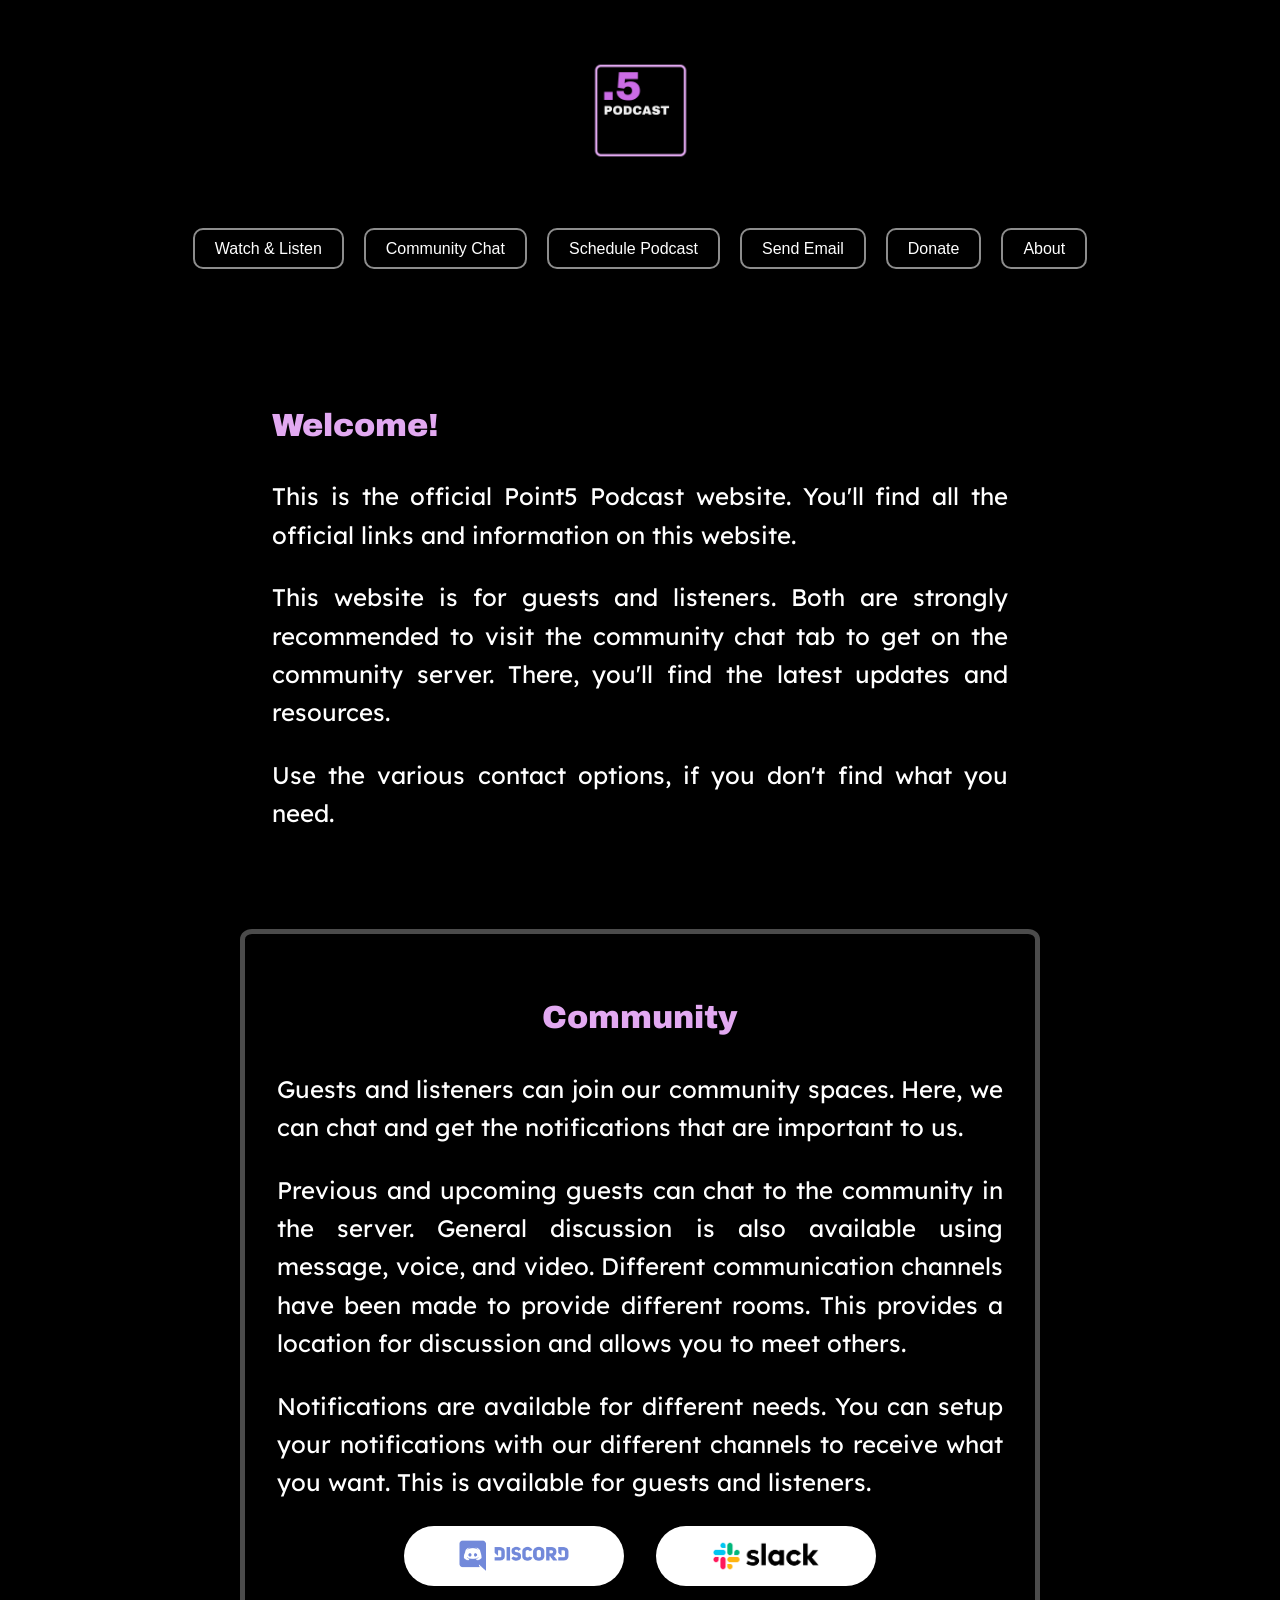
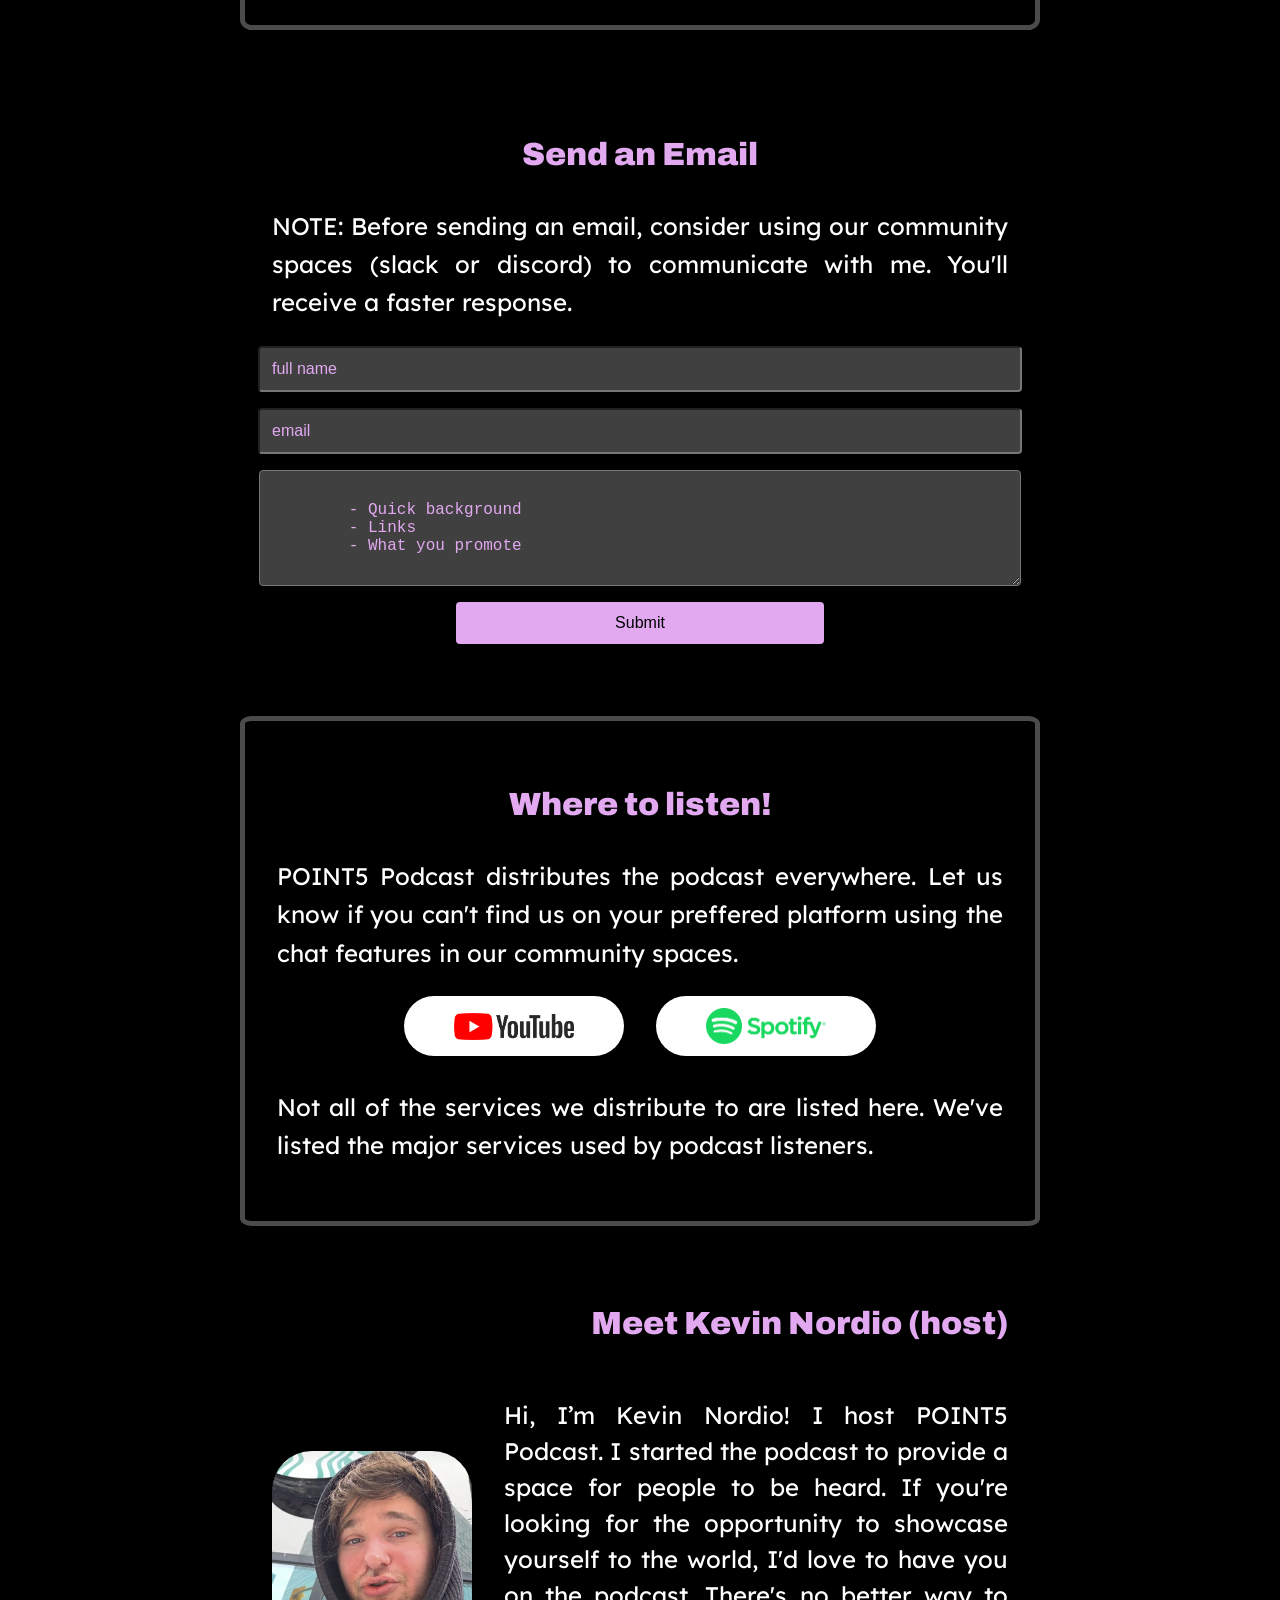
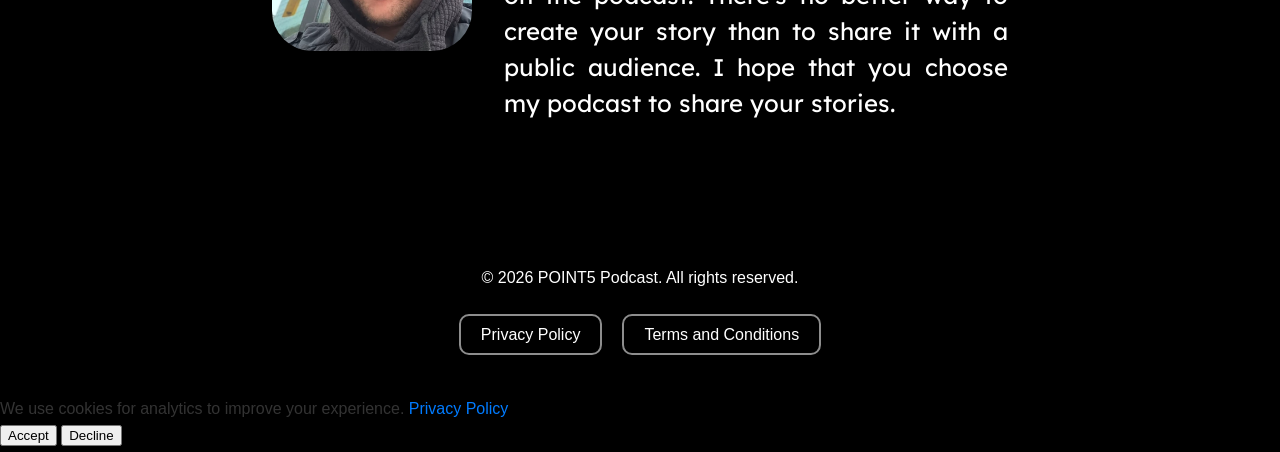
==== index.html @ c7868275 "updated the links in the menu" ====
<!DOCTYPE html>
<html lang="en">
<head>
  <meta charset="UTF-8">
  <meta name="viewport" content="width=device-width, initial-scale=1.0">
  <title>POINT5 Podcast</title>
  <link rel="stylesheet" href="style.css">

  <link rel="preconnect" href="https://fonts.googleapis.com">
  <link rel="preconnect" href="https://fonts.gstatic.com" crossorigin>
  <link href="https://fonts.googleapis.com/css2?family=Archivo:ital,wght@0,100..900;1,100..900&display=swap" rel="stylesheet">

  <link rel="preconnect" href="https://fonts.googleapis.com">
  <link rel="preconnect" href="https://fonts.gstatic.com" crossorigin>
  <link href="https://fonts.googleapis.com/css2?family=Archivo:ital,wght@0,100..900;1,100..900&family=Lexend:wght@100..900&display=swap" rel="stylesheet">

  <!-- For .png file -->
  <link rel="icon" href="favicon.png" type="image/png">

</head>
<body>
  <header>
    <h1 class="sr-only" id="header-title">POINT5 Podcast</h1>
    <img id="header-logo" src="logo.png" alt="POINT5 Podcast Logo">
    <p id="header-subtitle">The official POINT5 Podcast website.</p>
    <nav>
      <ul class="header-menu">
        <li><a href="/watch-listen.html">Watch & Listen</a></li>
        <li><a href="/community.html">Community Chat</a></li>
        <li><a href="/schedule.html">Schedule Podcast</a></li>
        <li><a href="/email.html">Send Email</a></li>
        <li><a href="/donate.html">Donate</a></li>
        <li><a href="/about.html">About</a></li>
      </ul>
    </nav>
  </header>


  <div class="container">

    <!-- Welcome Section -->
    <section class="welcome">
      <h2 id="welcome-heading">Welcome!</h2>
      <p id="welcome-text">This is the official Point5 Podcast website. You'll find all the official links and information on this website.</p>
      <p id="welcome-text">This website is for guests and listeners. Both are strongly recommended to visit the community chat tab to get on the community server. There, you'll find the latest updates and resources. </p>
      <p id="welcome-text">Use the various contact options, if you don't find what you need.</p>
    </section>

    <!-- Communities Section -->
    <section class="communities" id="communities">
        <h2 id="communities-heading">Community</h2>
        <p id="communities-text">Guests and listeners can join our community spaces. Here, we can chat and get the notifications that are important to us.</p>
        <p id="communities-text">Previous and upcoming guests can chat to the community in the server. General discussion is also available using message, voice, and video. Different communication channels have been made to provide different rooms. This provides a location for discussion and allows you to meet others.</p>
        <p id="communities-text">Notifications are available for different needs. You can setup your notifications with our different channels to receive what you want. This is available for guests and listeners.</p>
        <div class="communities-text">
          <div class="communities-breakdown">
            
          </div>

        </div>

        <div class="community-links">
            <a id="discord-link" href="#" target="_blank">
            <img src="discord-icon.png" alt="Join our Discord">
            </a>
            <a id="slack-link" href="" target="_blank">
            <img src="slack-icon.png" alt="Join our Slack">
            </a>
        </div>
    </section>

    <!-- Booking Form Section -->
    <section class="booking">
      <h2 id="booking-heading">Send an Email</h2>
      <p>NOTE: Before sending an email, consider using our community spaces (slack or discord) to communicate with me. You'll receive a faster response.</p>

      <form action="https://formspree.io/f/mgolqzzj" method="POST">
        <input type="text" name="name" placeholder="full name" required>
        <input type="email" name="email" placeholder="email" required>
        <textarea name="message" rows="5" placeholder="
        - Quick background
        - Links 
        - What you promote" required></textarea>
        <button type="submit">Submit</button>
      </form>
    </section>

    <!-- Links Section -->
    <section class="publishLocation">
        <h2 id="publishLocation-heading">Where to listen!</h2>
        <p id="publishLocation-text">POINT5 Podcast distributes the podcast everywhere. Let us know if you can't find us on your preffered platform using the chat features in our community spaces.</p>
            <div class="publishLocation-links">
                <a id="youtube-link" href="#" target="_blank">
                <img src="youtube-icon.png" alt="Youtube">
                </a>
                <a id="spotify-link" href="#" target="_blank">
                <img src="spotify-icon.png" alt="Spotify">
                </a>
            </div>
        <p>Not all of the services we distribute to are listed here. We've listed the major services used by podcast listeners.</p>
    </section>

    <!-- Host Section -->
    <section class="host">
      <h2 id="host-heading">Meet Kevin Nordio (host)</h2>
      <div class="host-content">
        <div class="host-image">
          <img id="host-photo" src="host.jpg" alt="Host Photo">
        </div>
        <div class="host-info">
          <p id="host-bio">Hi, I’m Kevin Nordio! I host POINT5 Podcast. I started the podcast to provide a space for people to be heard. If you're looking for the opportunity to showcase yourself to the world, I'd love to have you on the podcast. There's no better way to create your story than to share it with a public audience. I hope that you choose my podcast to share your stories.</p>
          <div class="social-links" id="host-social"></div>
        </div>
      </div>
    </section>

  </div>

  <footer>
    <p>&copy; 2026 POINT5 Podcast. All rights reserved.</p>
    <div class="legal">
      <ul class="legal-menu">
        <li><a href="/privacy.html">Privacy Policy</a></li>
        <li><a href="/terms.html">Terms and Conditions</a></li>
      </ul>
    </div>
  </footer>

  <!-- cookie consent -->

  <script src="p5pp-cookie-consent.js"></script>

</body>

</html>
---- style.css ----
/* Global Styles */
body {
  margin: 0;
  font-family: 'Segoe UI', Tahoma, Geneva, Verdana, sans-serif;
  line-height: 1.6;
  background-color: #000000;
  color: #333;
}

a {
  text-decoration: none;
  color: #007bff;
}

/* Header with Logo */
header {
  background-color: #000000; /* Change this to any color you want */
  color: #000000;
  padding: 3rem 1rem;
  text-align: center;
  display: flex;
  flex-direction: column;
  align-items: center;
  gap: 1rem; /* space between logo and subtitle */
}

header img#header-logo {
  max-width: 10%; /* adjust for your image size */
  width: 80%;        /* scales responsively on smaller screens */
  height: auto;
}

.header-menu {
  display: flex;
  list-style-type: none;
  padding: 0;
  margin: 0;
  gap: 20px;
}

.header-menu li a {
  text-decoration:none;
  color: #fff;
  border: 2px solid #ffffff8d;
  padding-top: 10px;
  padding-bottom: 10px;
  padding-right: 20px;
  padding-left: 20px;
  border-radius: 10px;

  
}

.header-menu li a:hover {
  text-decoration:none;
  color: #ffffff97;
  
}

header h1 {
  margin: 0 0 0.5rem;
  font-size: 2.5rem;
}

header p {
  margin: 0;
  font-size: 1.2rem;
  max-width: 600px;
}

.sr-only {
  position: absolute;
  width: 1px;
  height: 1px;
  padding: 0;
  overflow: hidden;
  clip: rect(0, 0, 0, 0);
  white-space: nowrap;
  border: 0;
}

/* Flex container for sections */
.container {
  display: flex;
  flex-direction: column;
  max-width: 800px;
  margin: 2rem auto;
  padding: 0 1rem;
  gap: 2.5rem;
}

/* All sections */
/* section {
  border: 2px solid #fff;
  border-radius: 20px;
} */

section h2 {
  color: #e2a9f1;
  font-family: archivo;
  font-weight: 900;
  font-size: xx-large;
}

.communities h2 {
  text-align: center;
}

section p {
  color:#fff;
  font-family: lexend;
  font-weight:400;
  font-size:x-large;
  text-align: justify;
  /* color: #e2a9f1; */
}

/* Welcome Section */
.welcome, .guidance {
  padding: 2rem;
  border-radius: 8px;
  box-shadow: 0 2px 10px rgba(0,0,0,0.05);
  border-color: #eee;
}

.welcome h2 {
  font-size:xx-large;
}

/* Booking form section */
.booking {
  padding: 2rem;
  border-radius: 8px;
  box-shadow: 0 2px 10px rgba(0,0,0,0.1);
}

.booking h2 {
  text-align: center;
}

.booking form {
  display: flex;
  flex-direction: column;
  gap: 1rem;
}

.booking input,
.booking textarea {
  padding: 0.75rem;
  font-size: 1rem;
  /* border: 4px solid #fff; */
  background-color: #8e8e8e73;
  border-radius: 4px;
  width: 100%;
  align-self: center;
  color: #cb6ce6;
}

.booking input::placeholder,
.booking textarea::placeholder {
  color: #e2a9f1;
}

.booking button {
  padding: 0.75rem;
  font-size: 1rem;
  border: none;
  background-color: #e2a9f1;
  color: #000000;
  border-radius: 4px;
  cursor: pointer;
  width: 50%;
  align-self: center;
}

.booking button:hover {
  background-color: #cb6ce6;
}

/* Footer */
footer {
  background-color: #000000; /* Change this to any color you want */
  color: #ffffff;
  padding: 3rem 1rem;
  text-align: center;
  display: flex;
  flex-direction: column;
  align-items: center;
  gap: 1rem; /* space between logo and subtitle */
}

.legal-menu {
  display: flex;
  list-style-type: none;
  padding: 0;
  margin: 0;
  gap: 20px;
}

.legal-menu li a {
  text-decoration:none;
  color: #fff;
  border: 2px solid #ffffff8d;
  padding-top: 10px;
  padding-bottom: 10px;
  padding-right: 20px;
  padding-left: 20px;
  border-radius: 10px;

  
}

.legal-menu li a:hover {
  text-decoration:none;
  color: #ffffff97;
  
}

/* Responsive */
@media(max-width: 600px) {
  header h1 {
    font-size: 2rem;
  }

  header p {
    font-size: 1rem;
  }
}

/* Host / Social Section */
.host {
  padding: 2rem;
  border-radius: 8px;
  box-shadow: 0 2px 10px rgba(0,0,0,0.05);
}

.host h2 {
  text-align: right;
  margin-top: 0;
  margin-bottom: 1.5rem;
}

.host-content {
  display: flex;
  align-items: center;
  gap: 2rem;
  flex-wrap: wrap;
}

.host-image img {
  width: 200px;
  height: 200px;
  object-fit: cover;
  border-radius: 20%;

}

.host-info {
  flex: 1;
  min-width: 250px;
}

.host-info p {
  margin-bottom: 1rem;
  line-height: 1.5;
}

.social-links a {
  display: inline-block;
  margin-right: 1rem;
  color: #cb6ce6;
  text-decoration: none;
  font-weight: bold;
  border: 1px solid #cb6ce6;
  padding-top: 5px;
  padding-bottom: 5px;
  padding-left: 20px;
  padding-right: 20px;
  margin:8px;
}

.social-links a:hover {
  color: #0056b3;
}

/* Responsive adjustments */
@media(max-width: 600px) {
  .host-content {
    flex-direction: column;
    align-items: center;
    text-align: center;
  }

  .host-image img {
    width: 150px;
    height: 150px;
  }

  .social-links a {
    margin-right: 0.5rem;
    margin-bottom: 0.5rem;
  }
}

/* Communities Section */
.communities {
  /* background: #ffffffec; */
  border: 5px solid #ffffff4b;
  border-radius: 1.5%;
  padding: 2rem;
  /* border-radius: 8px; */
  box-shadow: 0 2px 10px rgba(0,0,0,0.05);
  text-align:justify;
}

.communities#schedule-page {
  /* background: #ffffffec; */
  border: none;
}

.BuyMeACoffee {
  text-align: center;
}

.BuyMeACoffee img {
  width: 50%;
  height: auto;
}

.communities p {
  color: #fff;
}

.community-links {
  display: flex;
  justify-content: center;
  gap: 2rem;
  margin-top: 1.5rem;
  flex-wrap: wrap;
}

.community-links a img {
  width: 120px;
  height: 60px;
  object-fit: contain;
  transition: transform 0.2s;
  background-color: #fff;
  padding-right:50px;
  padding-left:50px;
  border-radius: 30px;
}

/* Communities Section */
.publishLocation {
  /* background: #ffffffec; */
  border: 5px solid #ffffff4b;
  border-radius: 1.5%;
  padding: 2rem;
  /* border-radius: 8px; */
  box-shadow: 0 2px 10px rgba(0,0,0,0.05);
  text-align:justify;
}

.publishLocation#watch-listen {
  /* background: #ffffffec; */
  border: none;
  padding: 2rem;
  /* border-radius: 8px; */
}

.publishLocation h2 {
  text-align: center;
}

.publishLocation p {
  color: #fff;
}

.publishLocation-links {
  display: flex;
  justify-content: center;
  gap: 2rem;
  margin-top: 1.5rem;
  flex-wrap: wrap;
}

.publishLocation-links a img {
  width: 120px;
  height: 60px;
  object-fit: contain;
  transition: transform 0.2s;
  background-color: #fff;
  padding-right:50px;
  padding-left:50px;
  border-radius: 30px;
}

.publishLocation-links a img:hover {
  transform: scale(1.1);
}

/* Responsive adjustments */
@media(max-width: 600px) {
  .community-links a img {
    width: 90px;
    height: 90px;
  }
}

/* Responsive adjustments */
@media(max-width: 600px) {
  .publishLocation-links a img {
    width: 90px;
    height: 90px;
  }
}









/* PRIVACY POLICY CSS */

/* ROOT WRAPPER */
.p5pp-privacy-root {
  display: flex;
  justify-content: center;
  padding: 60px 20px;
  background: #f4f6f9;
  font-family: -apple-system, BlinkMacSystemFont, "Segoe UI", Roboto, Arial, sans-serif;
}

/* MAIN CARD */
.p5pp-wrapper {
  max-width: 820px;
  width: 100%;
  background: #ffffff;
  padding: 50px;
  border-radius: 14px;
  box-shadow: 0 20px 40px rgba(0, 0, 0, 0.06);
  color: #1a1a1a;
}

/* TITLE */
.p5pp-title {
  font-size: 2.4rem;
  margin-bottom: 10px;
  font-weight: 700;
  letter-spacing: -0.5px;
}

/* EFFECTIVE DATE */
.p5pp-effective-date {
  margin-bottom: 30px;
  color: #6b7280;
  font-size: 0.95rem;
}

/* SECTION HEADINGS */
.p5pp-heading {
  margin-top: 35px;
  margin-bottom: 12px;
  font-size: 1.4rem;
  font-weight: 600;
  color: #111827;
}

.p5pp-subheading {
  margin-top: 20px;
  margin-bottom: 8px;
  font-size: 1.1rem;
  font-weight: 600;
  color: #374151;
}

/* PARAGRAPHS */
.p5pp-paragraph {
  margin-bottom: 14px;
  line-height: 1.7;
  font-size: 1rem;
}

/* LISTS */
.p5pp-list {
  margin: 10px 0 20px 20px;
  padding: 0;
}

.p5pp-list li {
  margin-bottom: 8px;
  line-height: 1.6;
}

/* LINKS */
.p5pp-link {
  color: #2563eb;
  text-decoration: none;
  font-weight: 500;
}

.p5pp-link:hover {
  text-decoration: underline;
}

/* FOOTER */
.p5pp-footer {
  margin-top: 50px;
  padding-top: 20px;
  border-top: 1px solid #e5e7eb;
  text-align: center;
  font-size: 0.9rem;
  color: #6b7280;
}
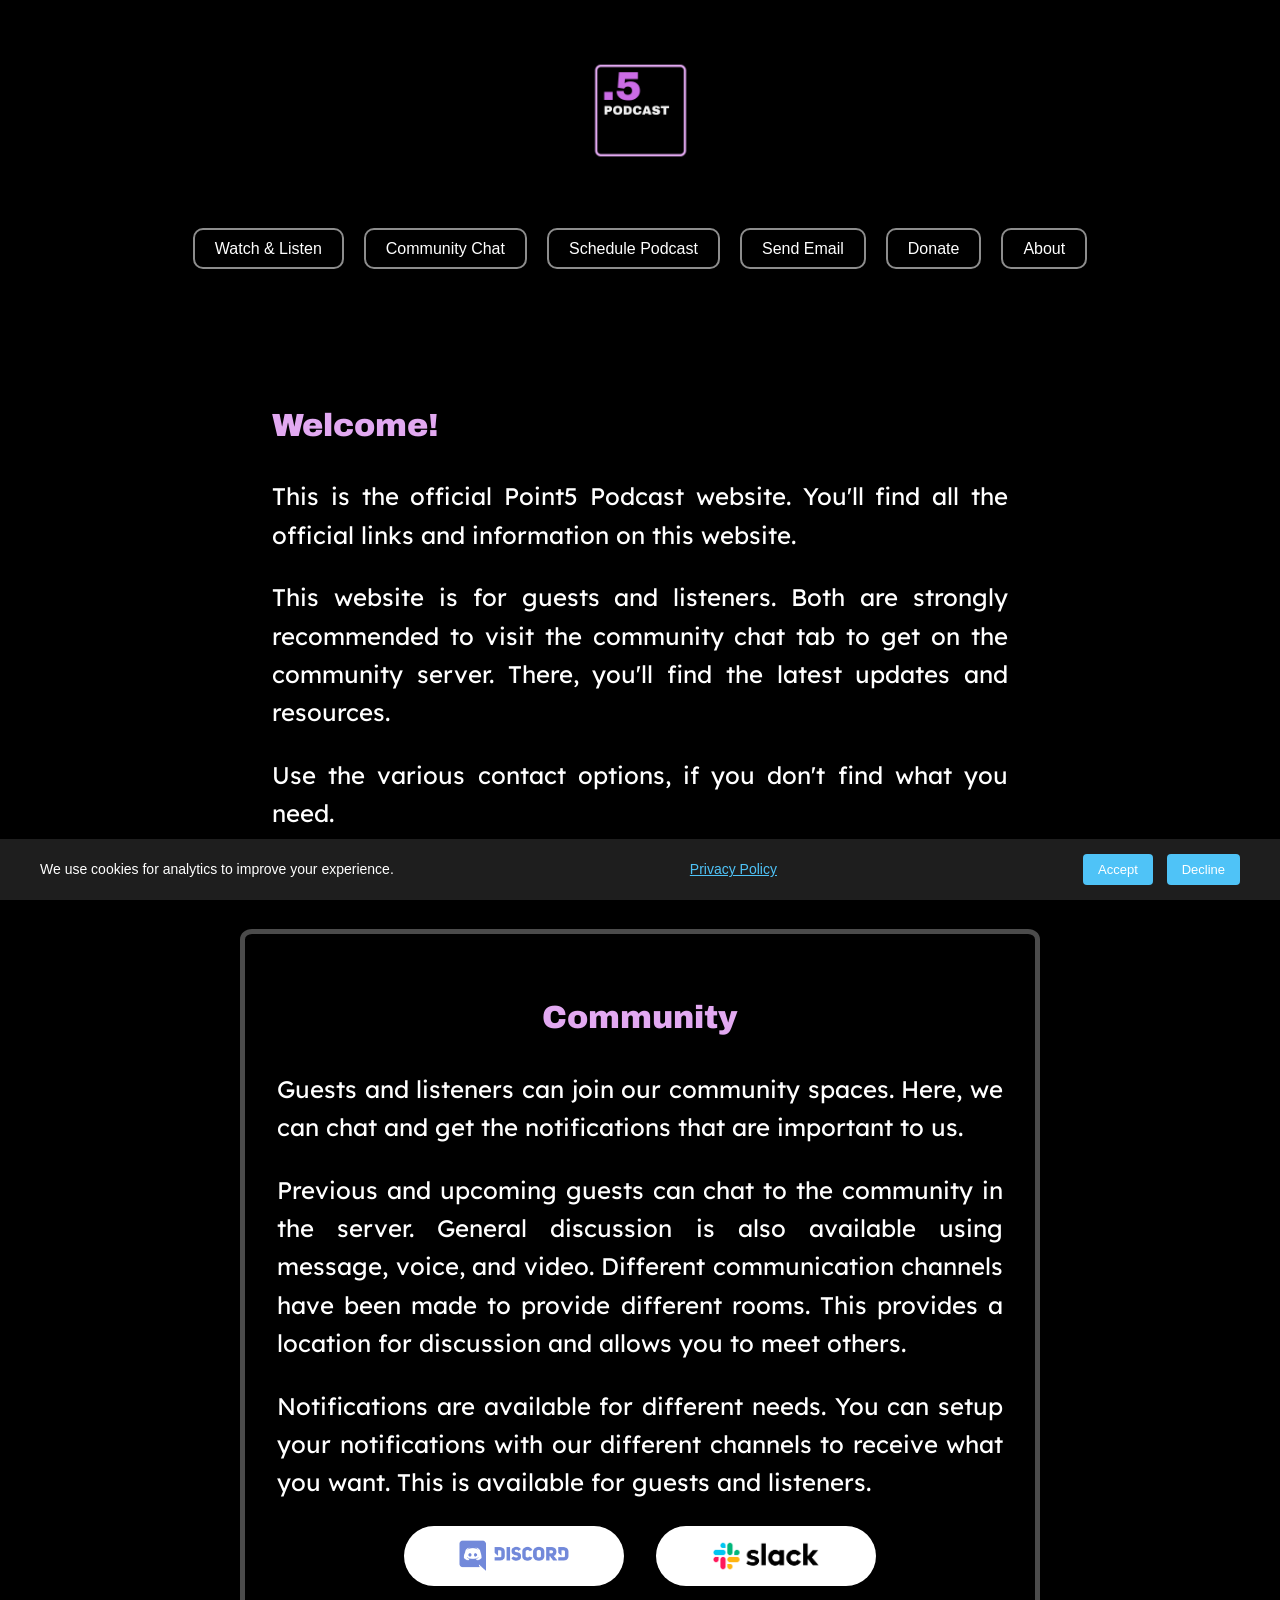
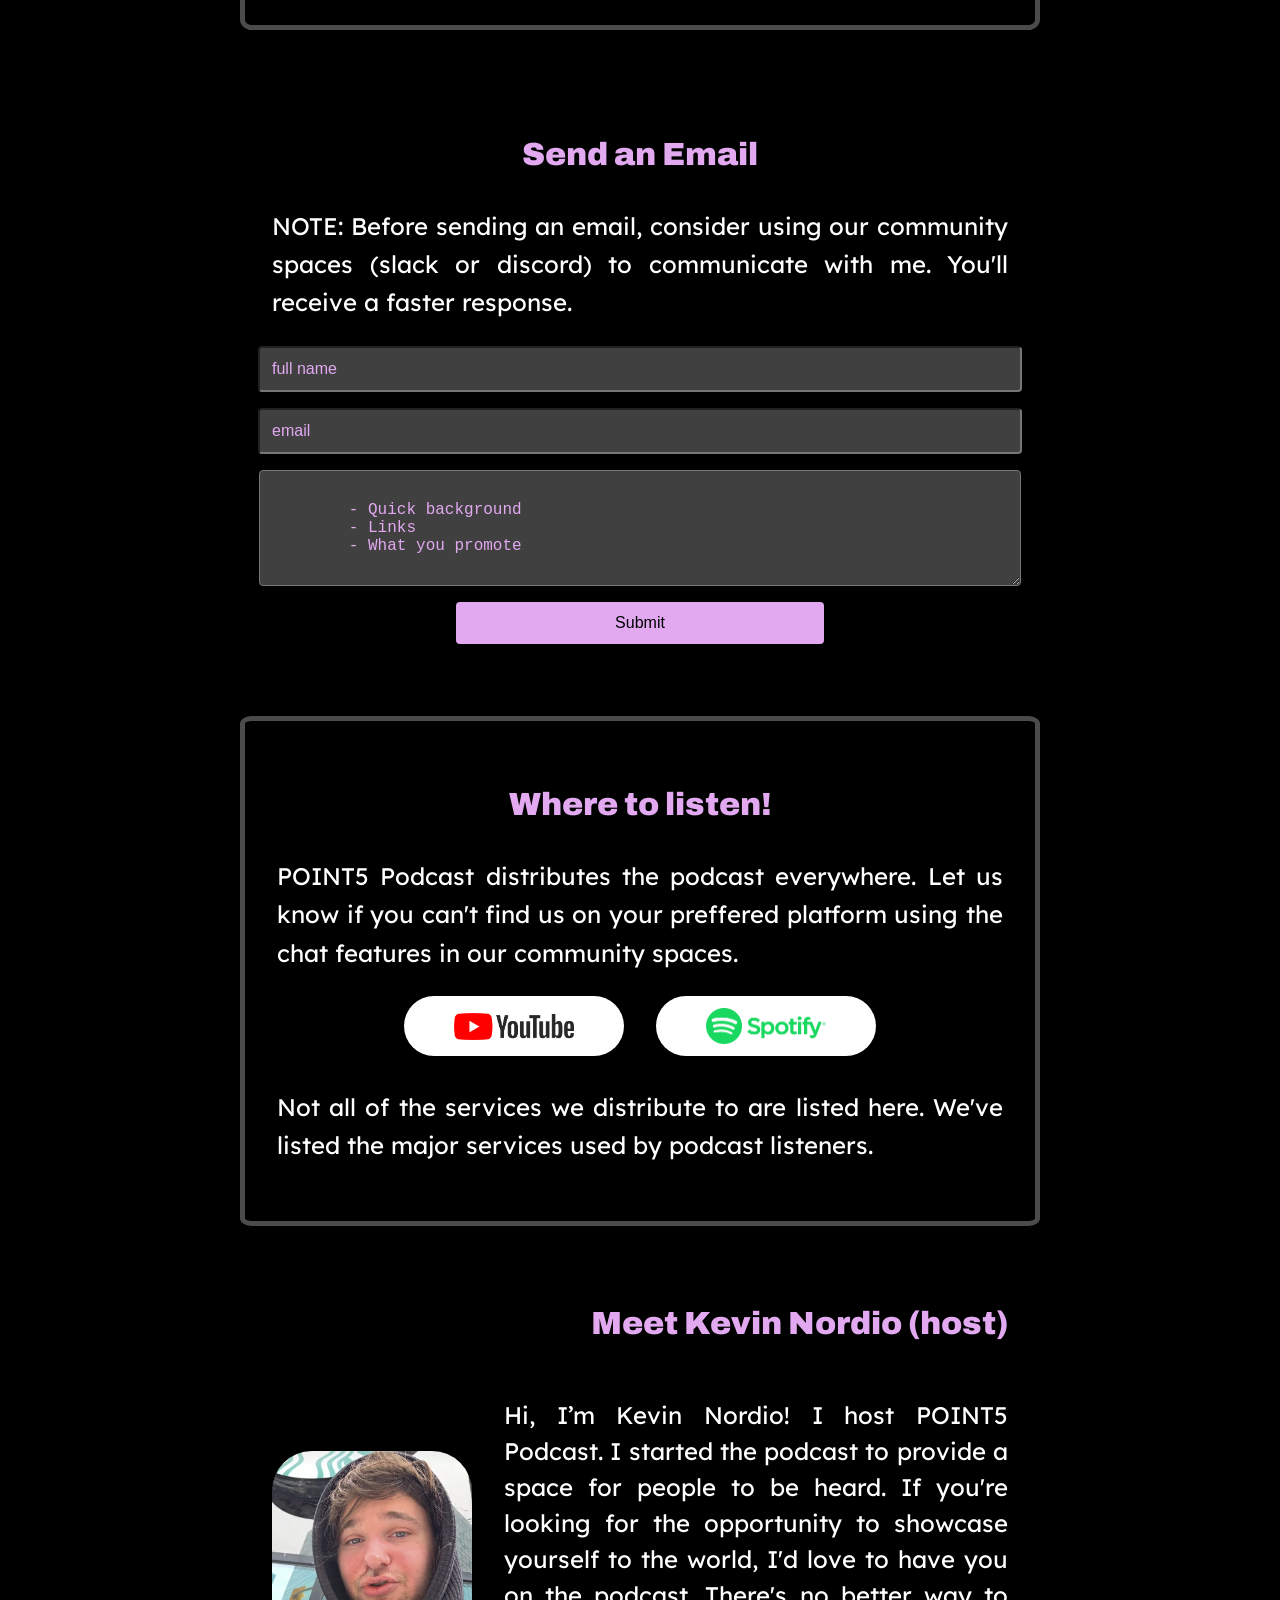
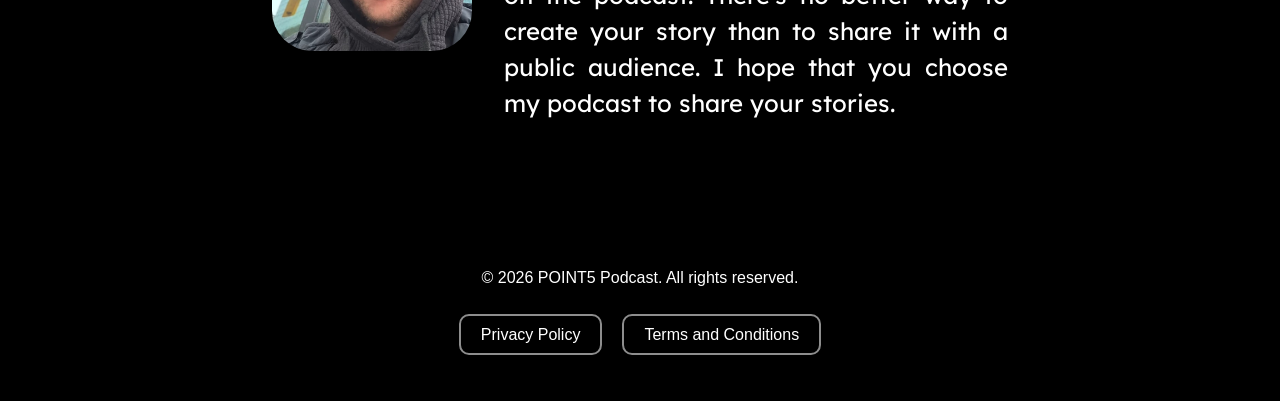
==== commit 86d5bb4b: "added the reference to the css file to try to make it work" ====
--- a/index.html
+++ b/index.html
@@ -5,6 +5,7 @@
   <meta name="viewport" content="width=device-width, initial-scale=1.0">
   <title>POINT5 Podcast</title>
   <link rel="stylesheet" href="style.css">
+  <link rel="stylesheet" href="p5pp-cookie-banner.css">
 
   <link rel="preconnect" href="https://fonts.googleapis.com">
   <link rel="preconnect" href="https://fonts.gstatic.com" crossorigin>
--- a/style.css
+++ b/style.css
@@ -514,4 +514,6 @@
   text-align: center;
   font-size: 0.9rem;
   color: #6b7280;
-}+}
+
+
--- a/p5pp-cookie-banner.css
+++ b/p5pp-cookie-banner.css
@@ -0,0 +1,56 @@
+/* POINT5 Podcast cookie banner - unique prefix to avoid conflicts */
+#p5pp-cookie-banner {
+  position: fixed;      /* stay fixed at the bottom */
+  bottom: 0;
+  left: 0;
+  width: 100%;
+  background-color: #1e1e1e; /* dark background for contrast */
+  color: #ffffff;            /* white text */
+  font-family: Arial, sans-serif;
+  font-size: 14px;
+  z-index: 9999;             /* appear above all content */
+  box-shadow: 0 -2px 10px rgba(0, 0, 0, 0.3);
+}
+
+#p5pp-cookie-banner .p5pp-cookie-content {
+  max-width: 1200px;
+  margin: 0 auto;
+  padding: 15px 20px;
+  display: flex;
+  justify-content: space-between;
+  align-items: center;
+  flex-wrap: wrap; /* ensures it wraps on small screens */
+}
+
+#p5pp-cookie-banner a {
+  color: #4fc3f7;
+  text-decoration: underline;
+}
+
+#p5pp-cookie-banner .p5pp-cookie-buttons button {
+  margin-left: 10px;
+  padding: 8px 15px;
+  background-color: #4fc3f7;
+  border: none;
+  color: #fff;
+  cursor: pointer;
+  border-radius: 4px;
+  font-size: 13px;
+  transition: background 0.2s ease;
+}
+
+#p5pp-cookie-banner .p5pp-cookie-buttons button:hover {
+  background-color: #339bd8;
+}
+
+/* Responsive for mobile devices */
+@media (max-width: 600px) {
+  #p5pp-cookie-banner .p5pp-cookie-content {
+    flex-direction: column;
+    align-items: flex-start;
+  }
+
+  #p5pp-cookie-banner .p5pp-cookie-buttons {
+    margin-top: 10px;
+  }
+}
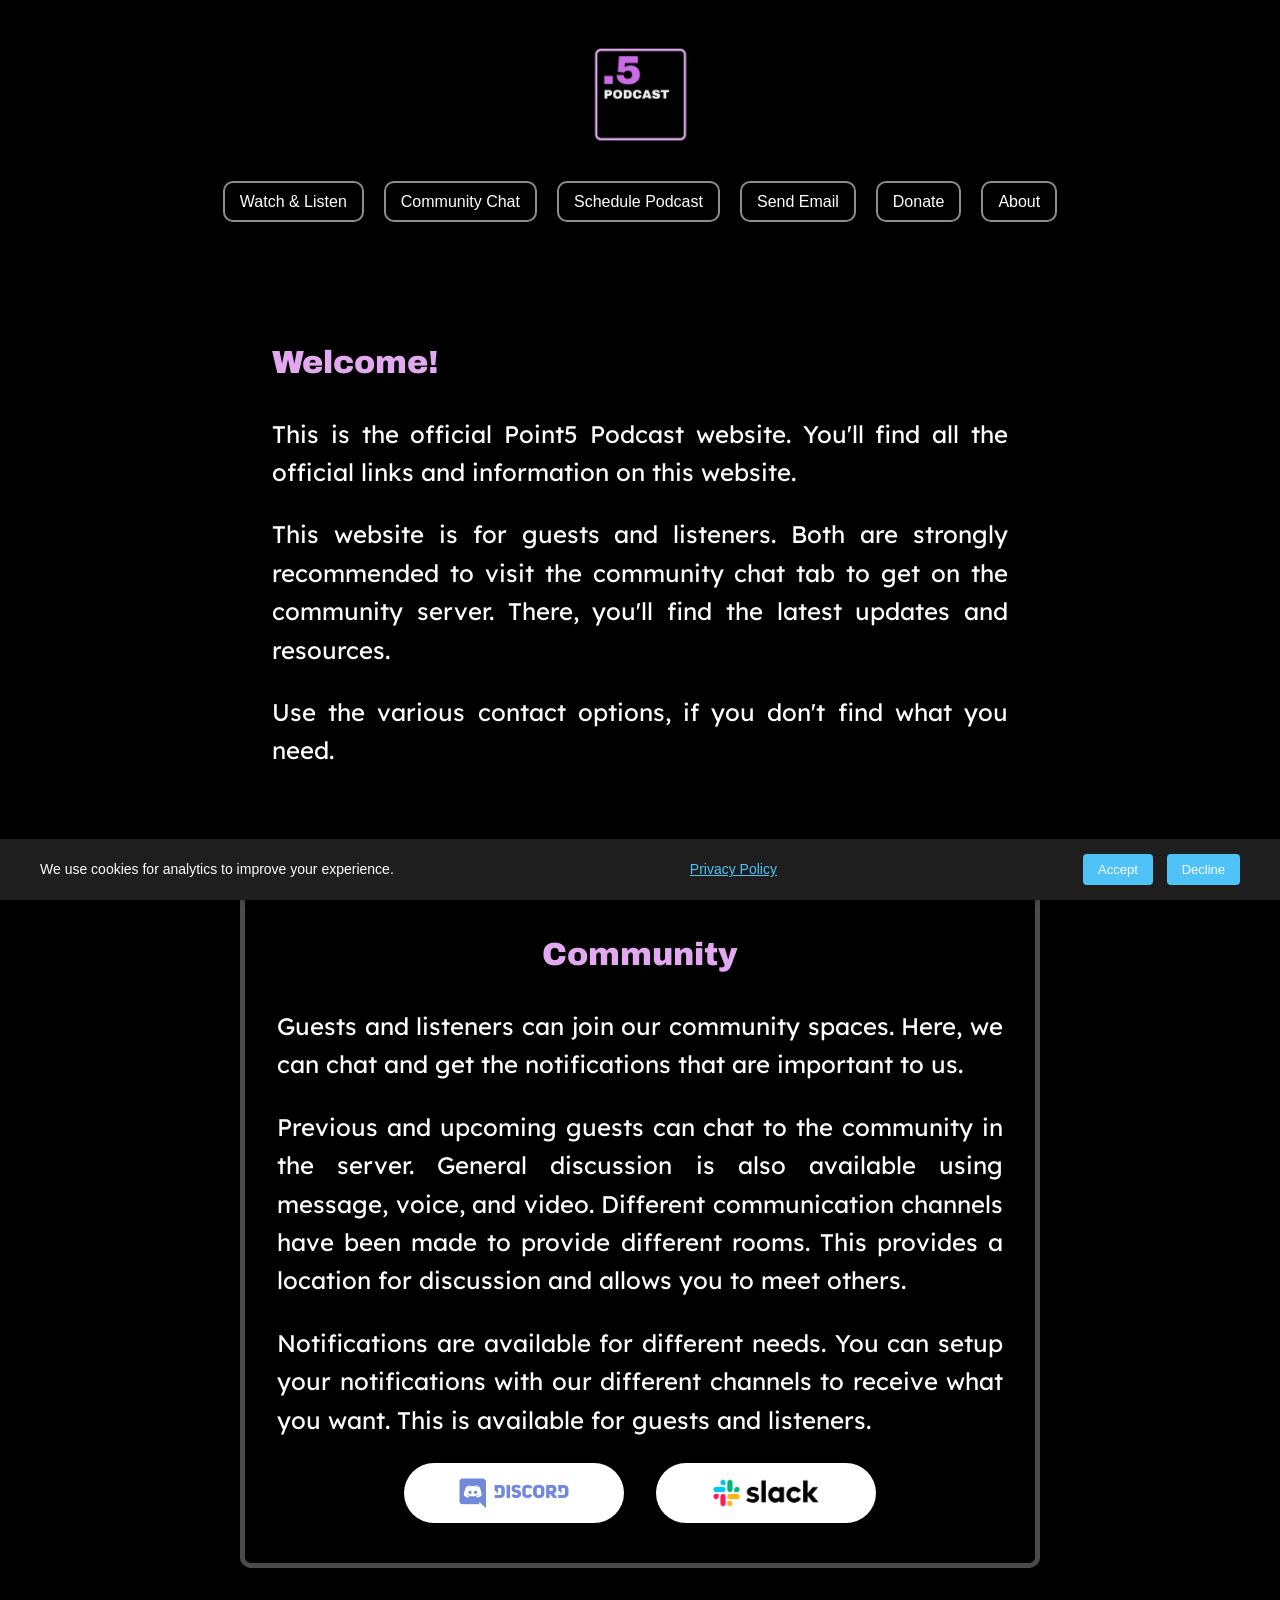
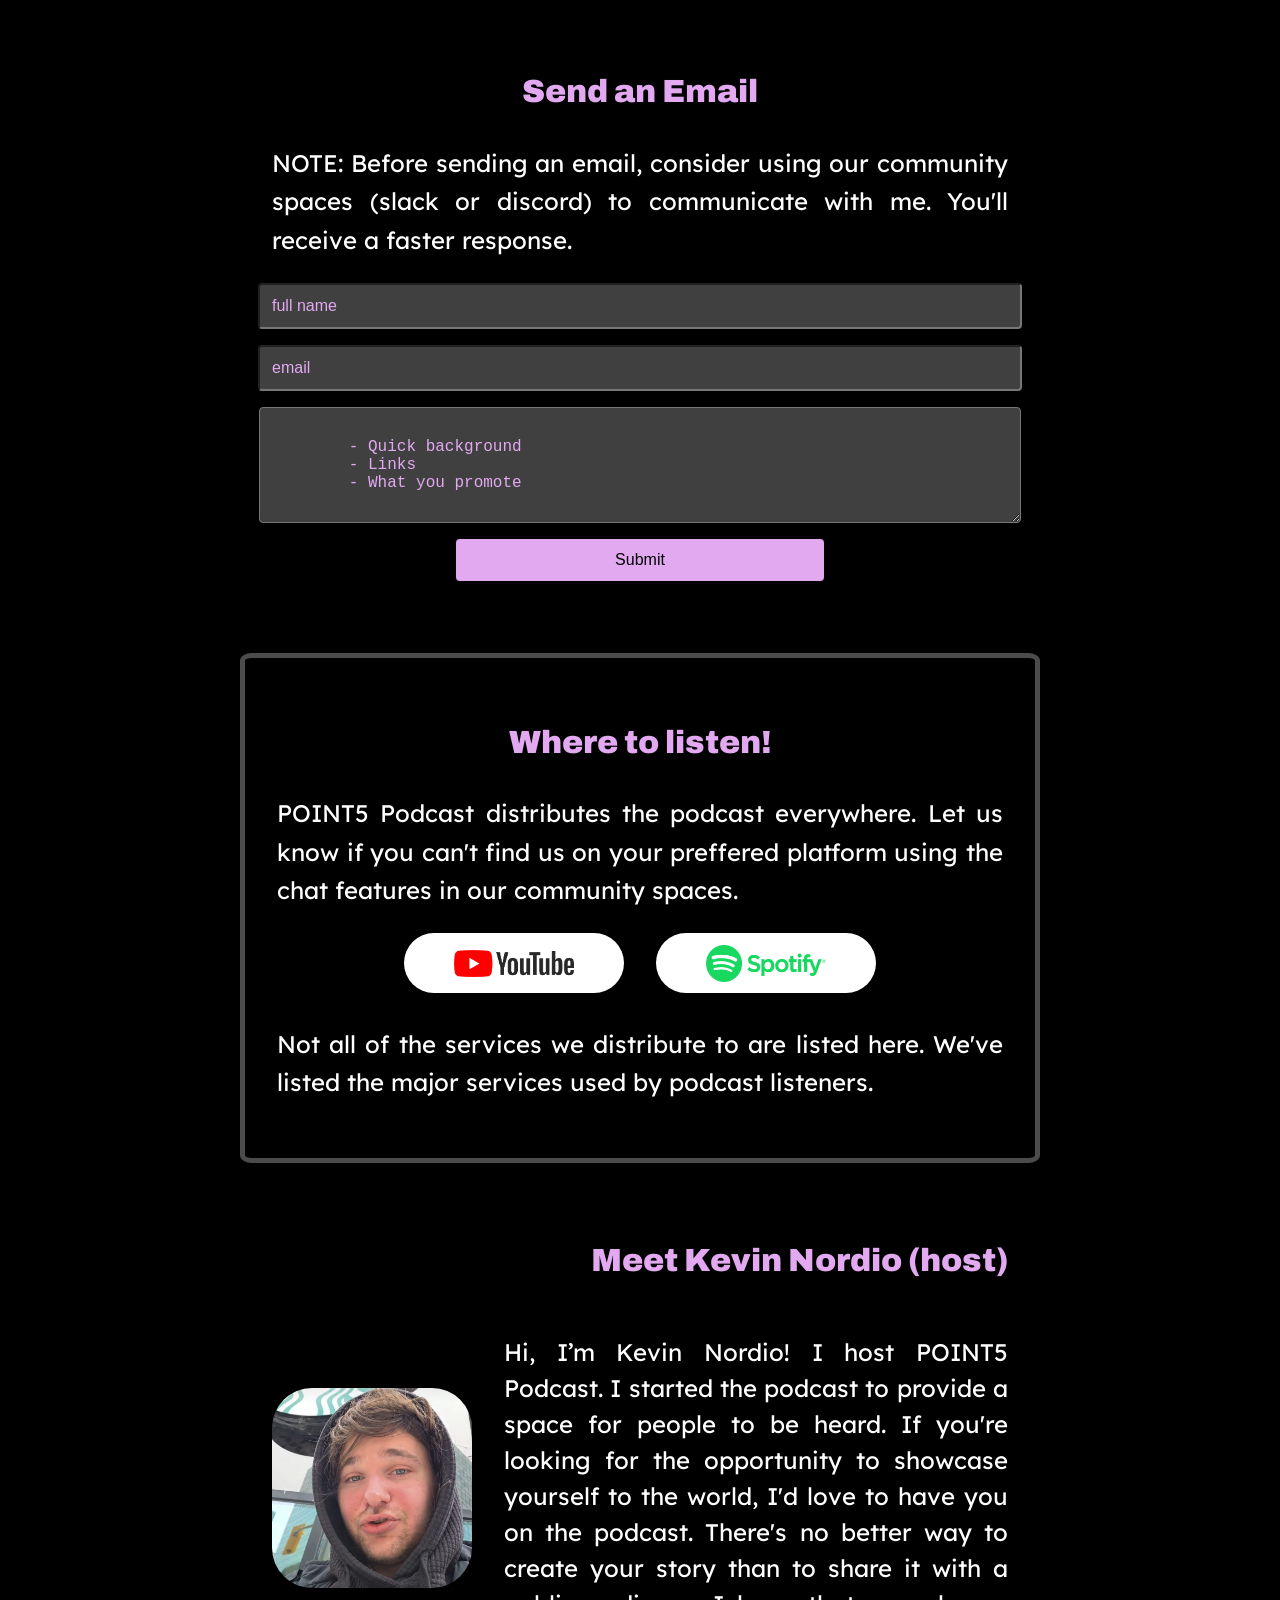
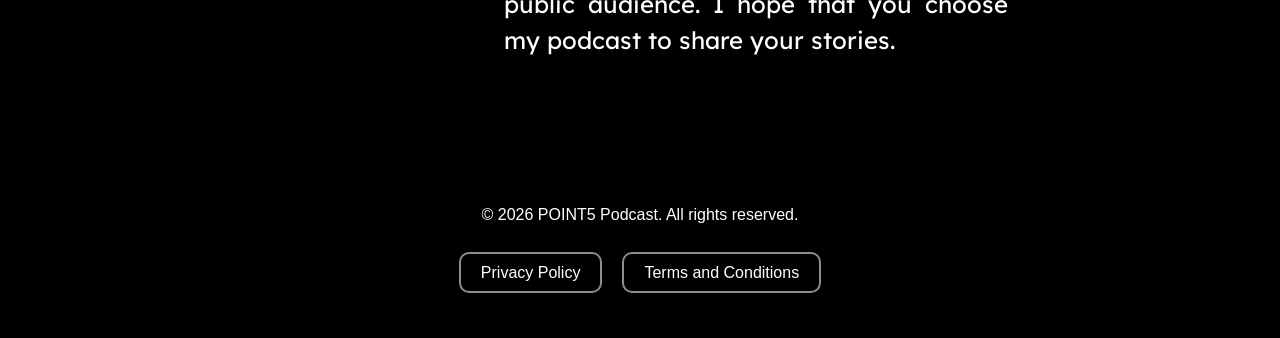
==== commit 002fddc3: "hidding the description of the website with the same css tag already existing for the title while ke" ====
--- a/index.html
+++ b/index.html
@@ -23,7 +23,7 @@
   <header>
     <h1 class="sr-only" id="header-title">POINT5 Podcast</h1>
     <img id="header-logo" src="logo.png" alt="POINT5 Podcast Logo">
-    <p id="header-subtitle">The official POINT5 Podcast website.</p>
+    <p class="sr-only" id="header-subtitle">The official POINT5 Podcast website.</p>
     <nav>
       <ul class="header-menu">
         <li><a href="/watch-listen.html">Watch & Listen</a></li>
--- a/style.css
+++ b/style.css
@@ -12,49 +12,58 @@
   color: #007bff;
 }
 
-/* Header with Logo */
+/* Header Menu Flexbox */
+.header-menu {
+  display: flex;
+  flex-wrap: wrap;       /* allows items to wrap to next line on small screens */
+  justify-content: center; /* distribute items evenly */
+  align-items: center;
+  gap: 20px 20px;             /* space between items */
+  list-style: none;
+  padding: 0;
+  margin: 1rem 0 0 0;
+  width: 100%;           /* full width, will shrink dynamically */
+}
+
+/* Menu links */
+.header-menu li a {
+  flex: 1 1 auto;          /* allow links to grow/shrink based on available space */
+  text-align: center;       /* center text inside each item */
+  padding: 10px 15px;
+  border-radius: 10px;
+  border: 2px solid #ffffff8d;
+  color: #fff;
+  text-decoration: none;
+}
+
+/* On hover */
+.header-menu li a:hover {
+  color: #ffffff97;
+  text-decoration: none;
+}
+
+/* Logo + header adjustments for flex */
 header {
-  background-color: #000000; /* Change this to any color you want */
-  color: #000000;
-  padding: 3rem 1rem;
-  text-align: center;
   display: flex;
   flex-direction: column;
   align-items: center;
-  gap: 1rem; /* space between logo and subtitle */
+  gap: 1rem;
+  padding: 2rem 1rem;
+  text-align: center;
+}
+
+/* Responsive adjustments */
+@media(max-width: 768px) {
+  .header-menu li a {
+    padding: 8px 10px;
+    font-size: 0.9rem;
+  }
 }
 
 header img#header-logo {
   max-width: 10%; /* adjust for your image size */
   width: 80%;        /* scales responsively on smaller screens */
   height: auto;
-}
-
-.header-menu {
-  display: flex;
-  list-style-type: none;
-  padding: 0;
-  margin: 0;
-  gap: 20px;
-}
-
-.header-menu li a {
-  text-decoration:none;
-  color: #fff;
-  border: 2px solid #ffffff8d;
-  padding-top: 10px;
-  padding-bottom: 10px;
-  padding-right: 20px;
-  padding-left: 20px;
-  border-radius: 10px;
-
-  
-}
-
-.header-menu li a:hover {
-  text-decoration:none;
-  color: #ffffff97;
-  
 }
 
 header h1 {
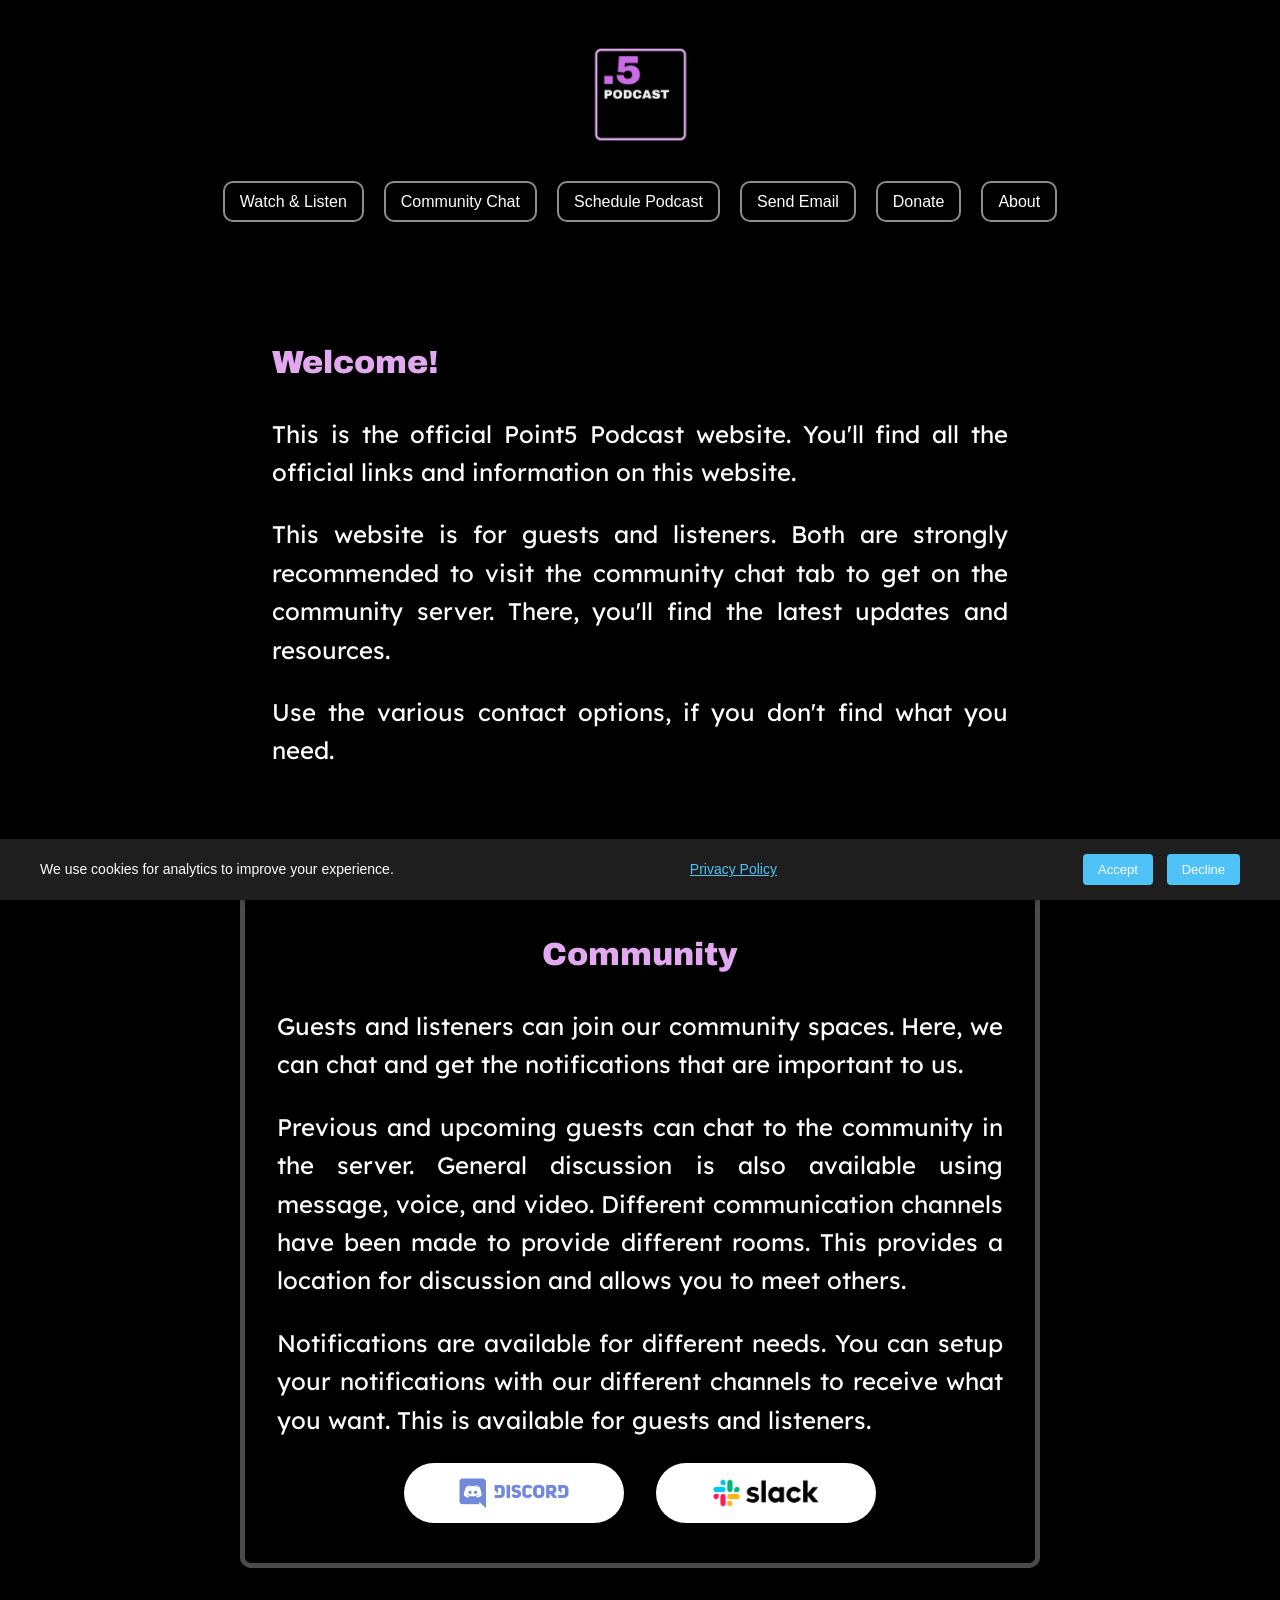
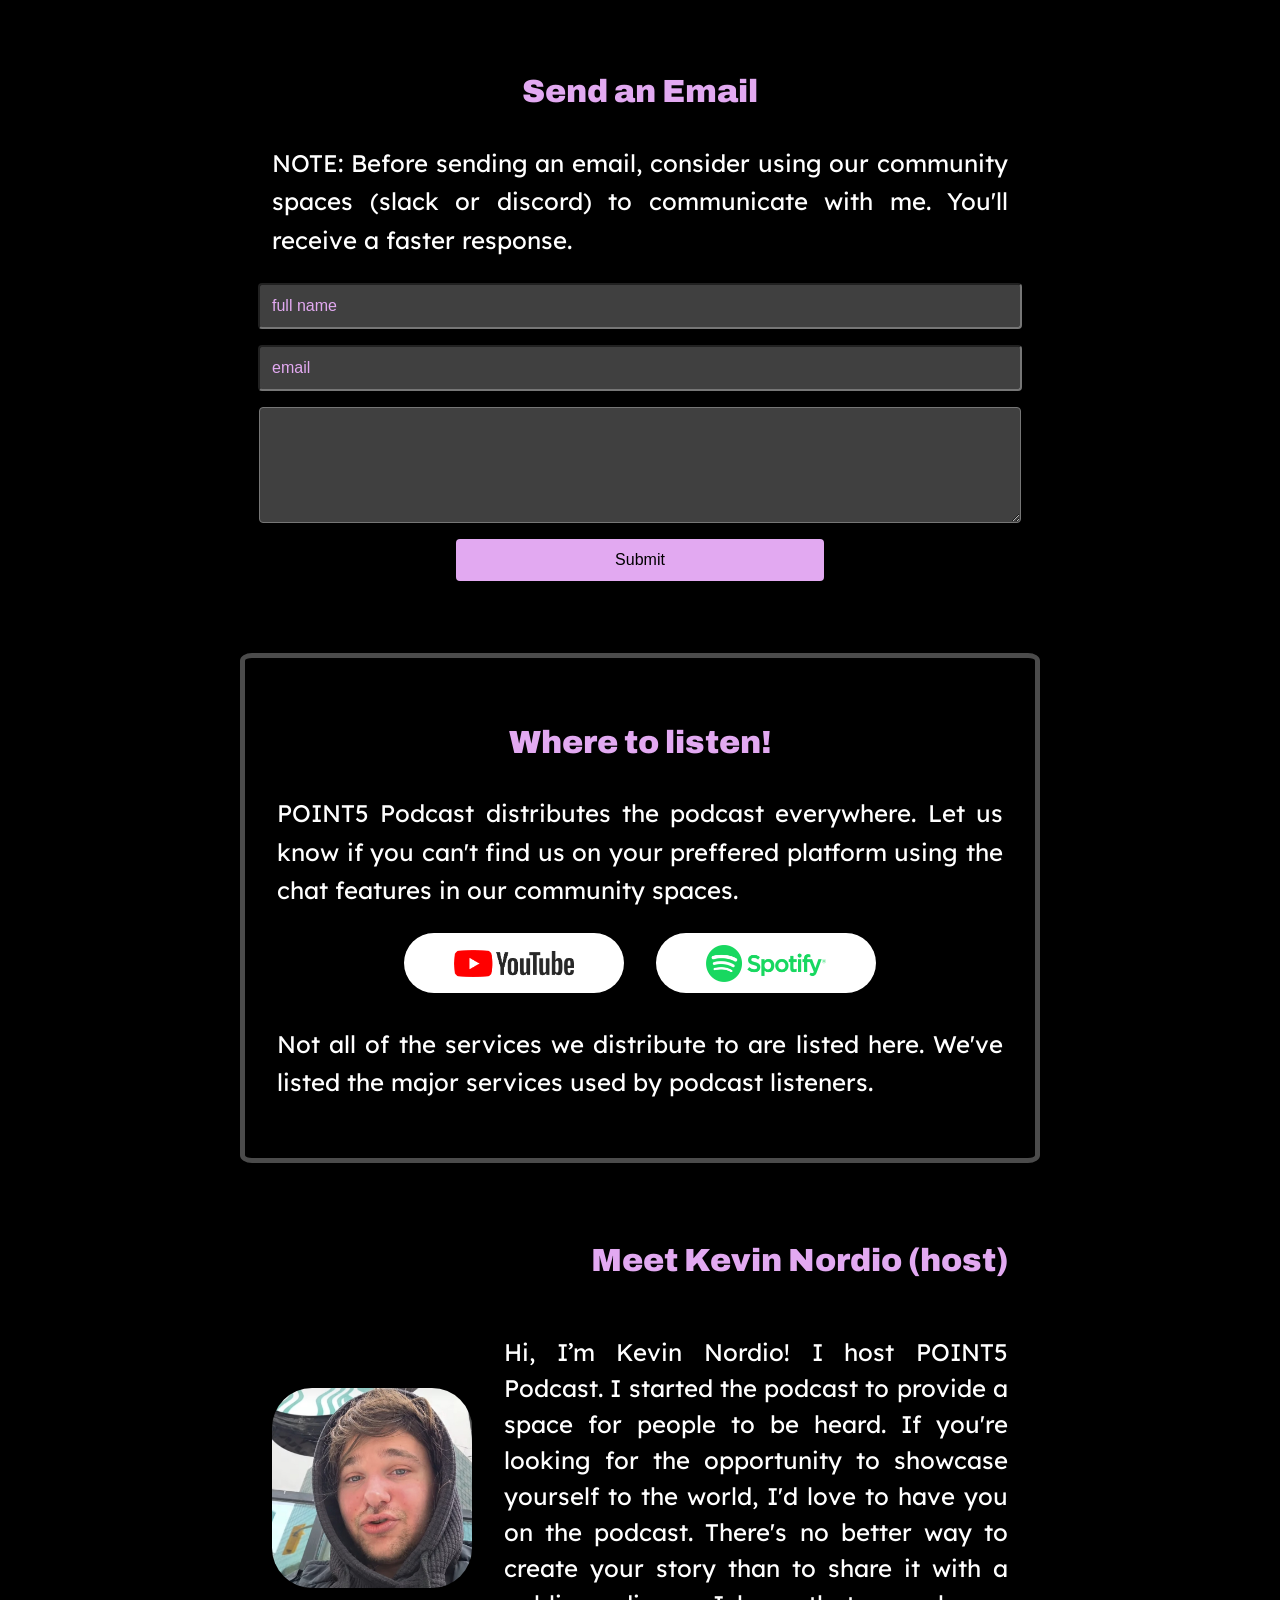
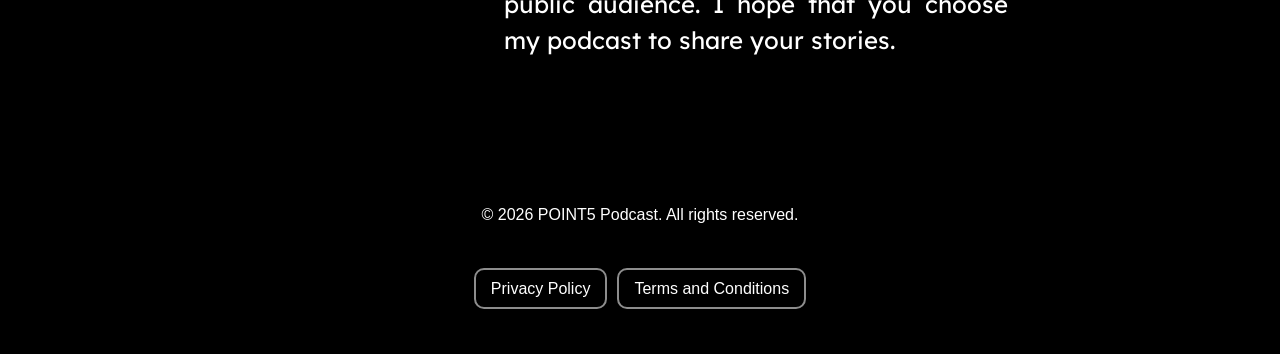
==== commit f8a6027f: "a few more formatting changes for mobile and removed placeholder for email" ====
--- a/index.html
+++ b/index.html
@@ -78,10 +78,7 @@
       <form action="https://formspree.io/f/mgolqzzj" method="POST">
         <input type="text" name="name" placeholder="full name" required>
         <input type="email" name="email" placeholder="email" required>
-        <textarea name="message" rows="5" placeholder="
-        - Quick background
-        - Links 
-        - What you promote" required></textarea>
+        <textarea name="message" rows="5" required></textarea>
         <button type="submit">Submit</button>
       </form>
     </section>
--- a/style.css
+++ b/style.css
@@ -64,6 +64,13 @@
   max-width: 10%; /* adjust for your image size */
   width: 80%;        /* scales responsively on smaller screens */
   height: auto;
+}
+
+/* Mobile tweak */
+@media(max-width: 600px) {
+  header img#header-logo {
+    max-width: 40%; /* slightly smaller for narrow screens */
+  }
 }
 
 header h1 {
@@ -122,6 +129,13 @@
   font-size:x-large;
   text-align: justify;
   /* color: #e2a9f1; */
+}
+
+/* Mobile tweak */
+@media(max-width: 600px) {
+  section p {
+    text-align: left; 
+  }
 }
 
 /* Welcome Section */
@@ -198,31 +212,41 @@
   gap: 1rem; /* space between logo and subtitle */
 }
 
+/* Footer Legal Menu Flexbox */
 .legal-menu {
   display: flex;
-  list-style-type: none;
+  flex-wrap: wrap;          /* allow items to wrap on small screens */
+  justify-content: center;  /* center the items horizontally */
+  align-items: center;
+  gap: 20px 10px;           /* horizontal and vertical spacing */
+  list-style: none;
   padding: 0;
-  margin: 0;
-  gap: 20px;
+  margin: 1rem 0 0 0;
+  width: 100%;              /* allows menu to fill width and wrap nicely */
 }
 
 .legal-menu li a {
-  text-decoration:none;
+  flex: 1 1 auto;           /* allow items to shrink/grow */
+  text-align: center;       /* center text inside each bubble */
+  padding: 10px 15px;       /* adjust padding if needed */
+  border-radius: 10px;
+  border: 2px solid #ffffff8d;
   color: #fff;
-  border: 2px solid #ffffff8d;
-  padding-top: 10px;
-  padding-bottom: 10px;
-  padding-right: 20px;
-  padding-left: 20px;
-  border-radius: 10px;
-
-  
-}
-
+  text-decoration: none;
+}
+
+/* Hover effect */
 .legal-menu li a:hover {
-  text-decoration:none;
   color: #ffffff97;
-  
+  text-decoration: none;
+}
+
+/* Responsive tweaks for small screens */
+@media(max-width: 768px) {
+  .legal-menu li a {
+    padding: 8px 10px;
+    font-size: 0.9rem;
+  }
 }
 
 /* Responsive */
@@ -247,6 +271,13 @@
   text-align: right;
   margin-top: 0;
   margin-bottom: 1.5rem;
+}
+
+/* Mobile tweak */
+@media(max-width: 600px) {
+  .host h2 {
+    text-align: left; 
+  }
 }
 
 .host-content {
@@ -322,6 +353,13 @@
   text-align:justify;
 }
 
+/* Mobile tweak */
+@media(max-width: 600px) {
+  .communities {
+    text-align: left; 
+  }
+}
+
 .communities#schedule-page {
   /* background: #ffffffec; */
   border: none;
@@ -370,6 +408,13 @@
   text-align:justify;
 }
 
+/* Mobile tweak */
+@media(max-width: 600px) {
+  .publishLocation {
+    text-align: left; 
+  }
+}
+
 .publishLocation#watch-listen {
   /* background: #ffffffec; */
   border: none;
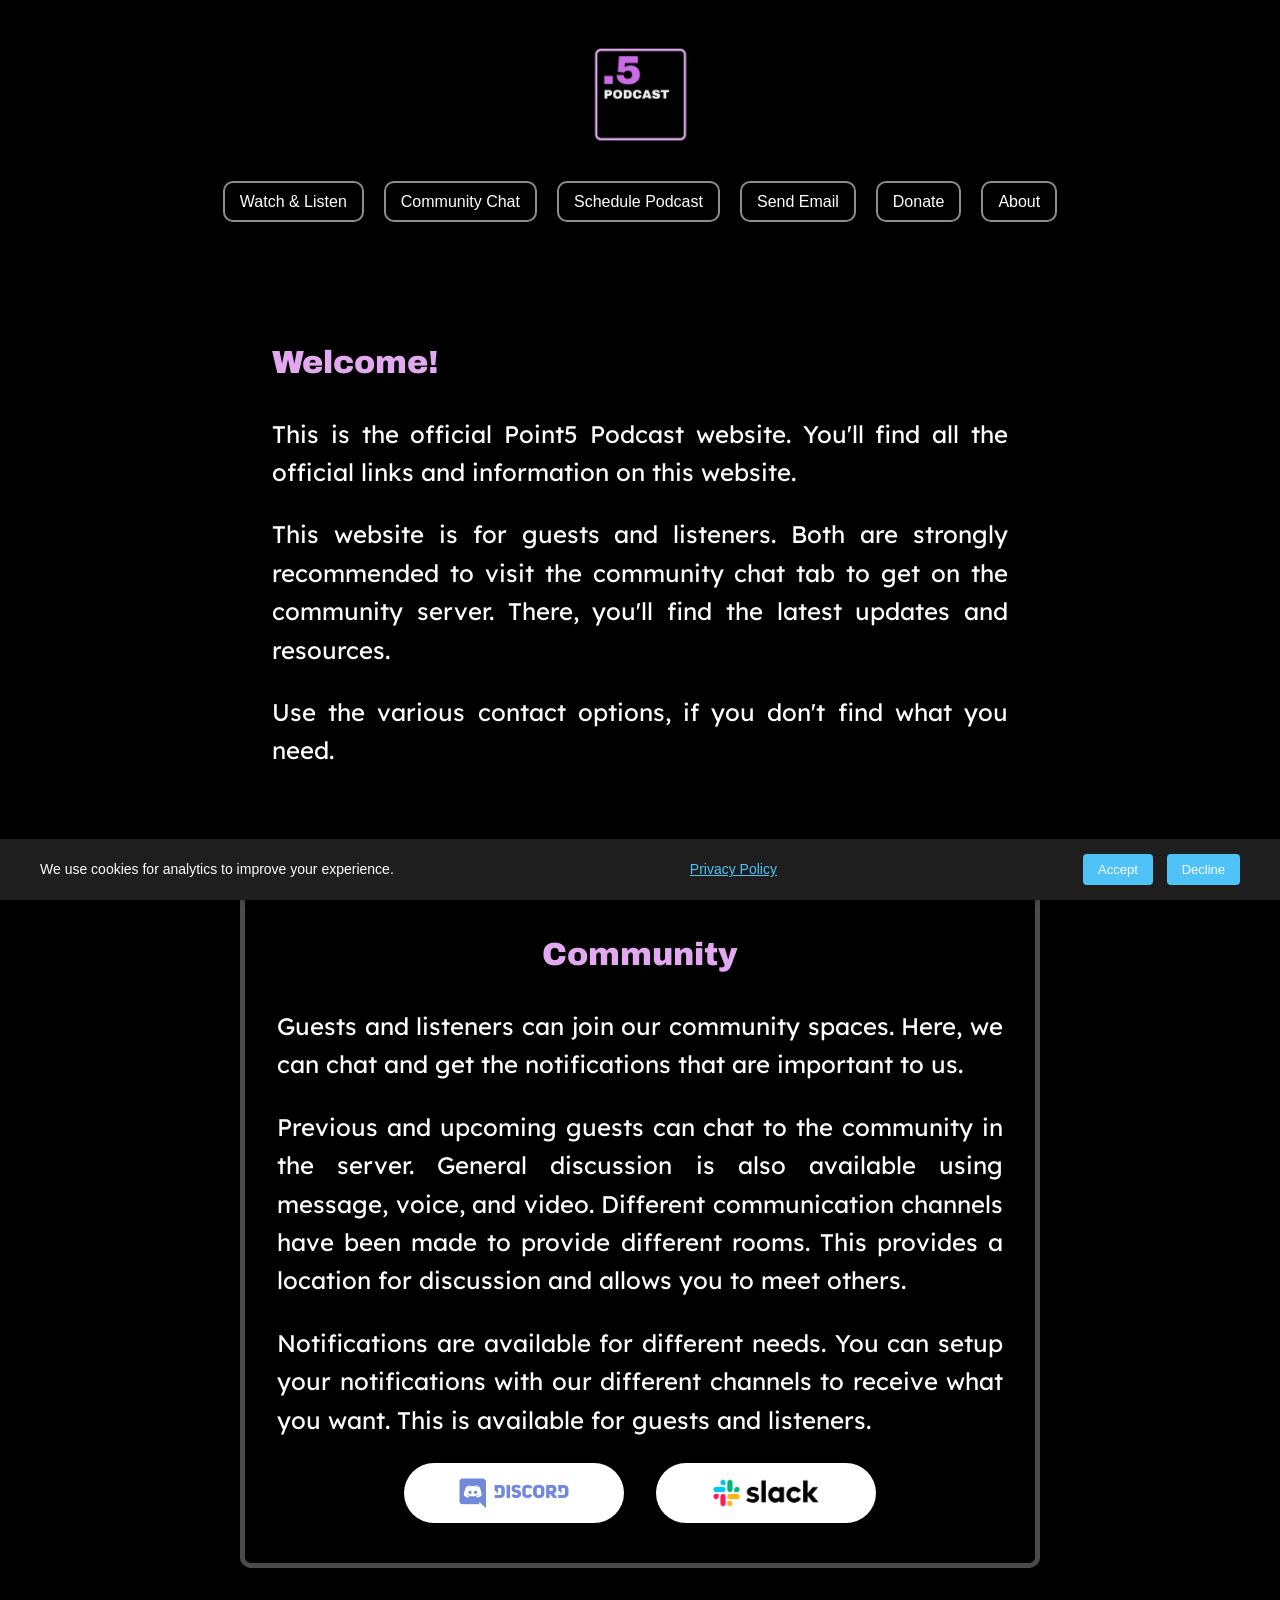
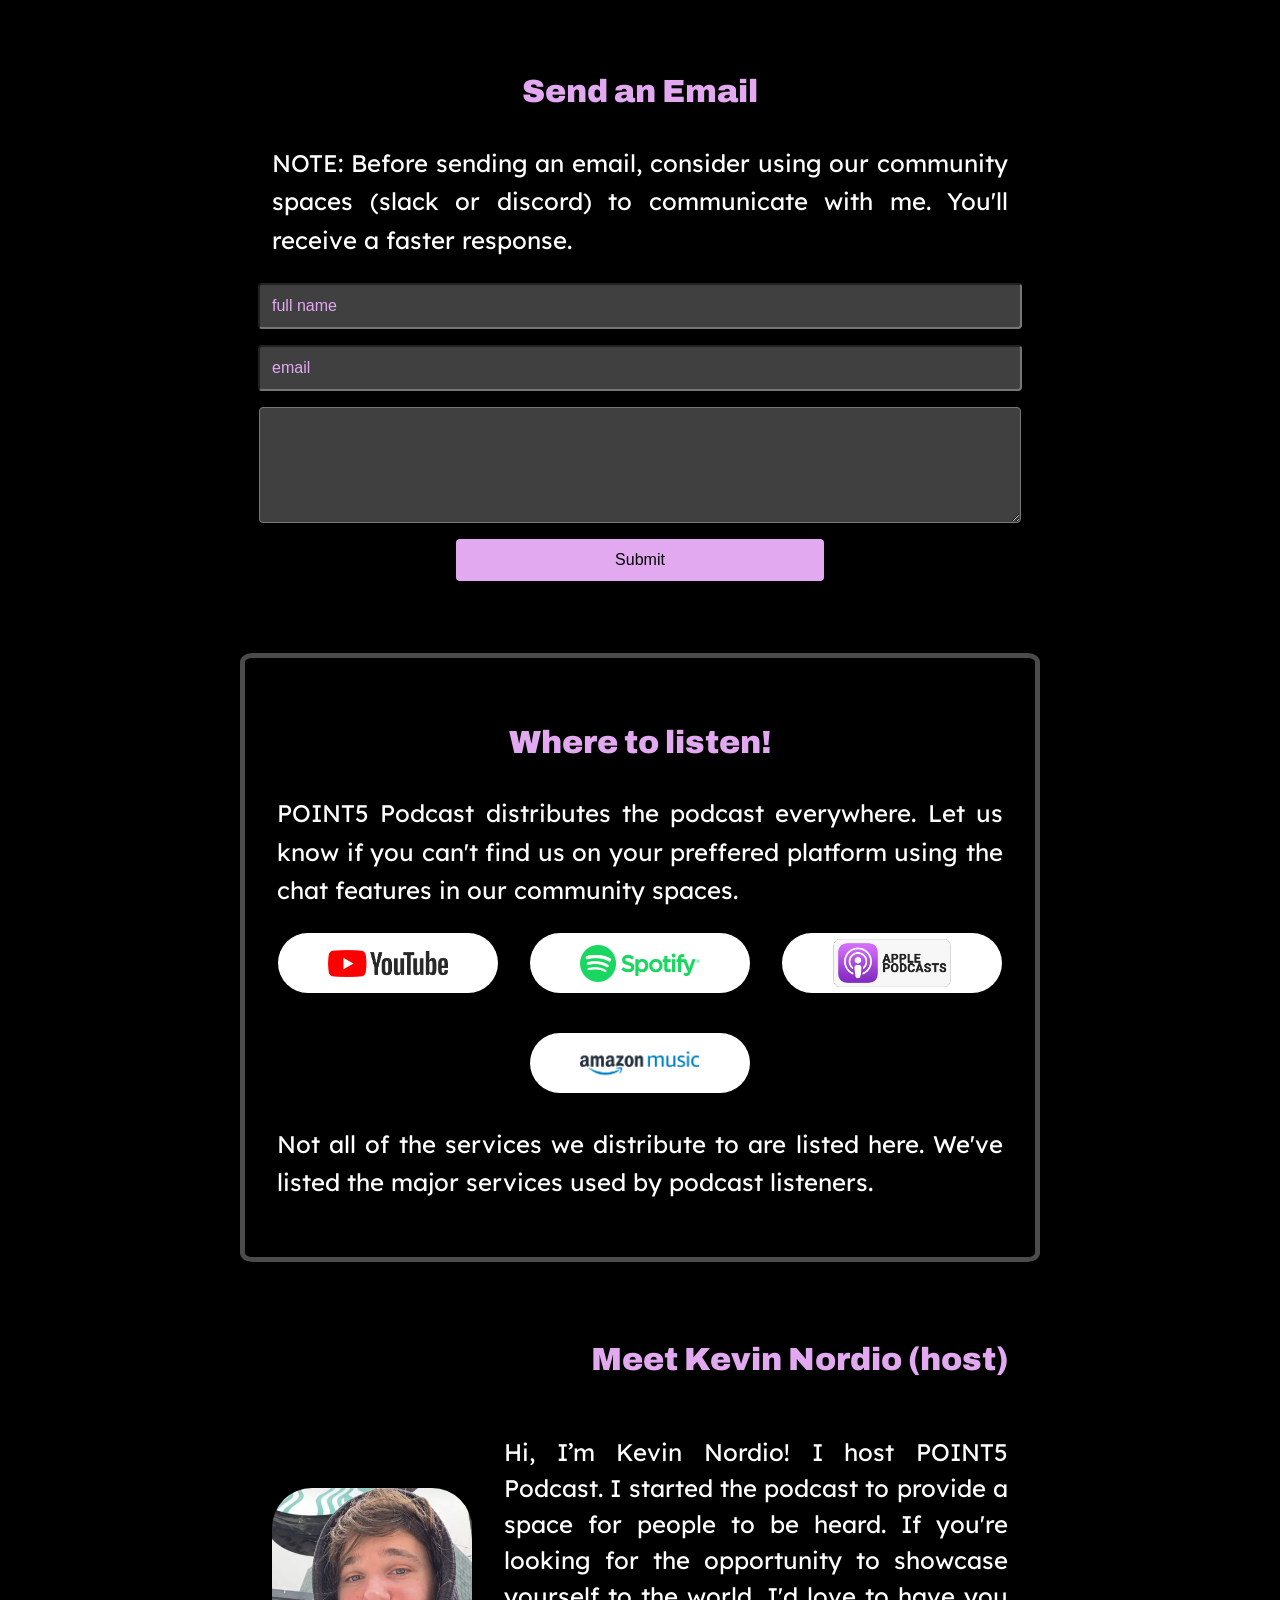
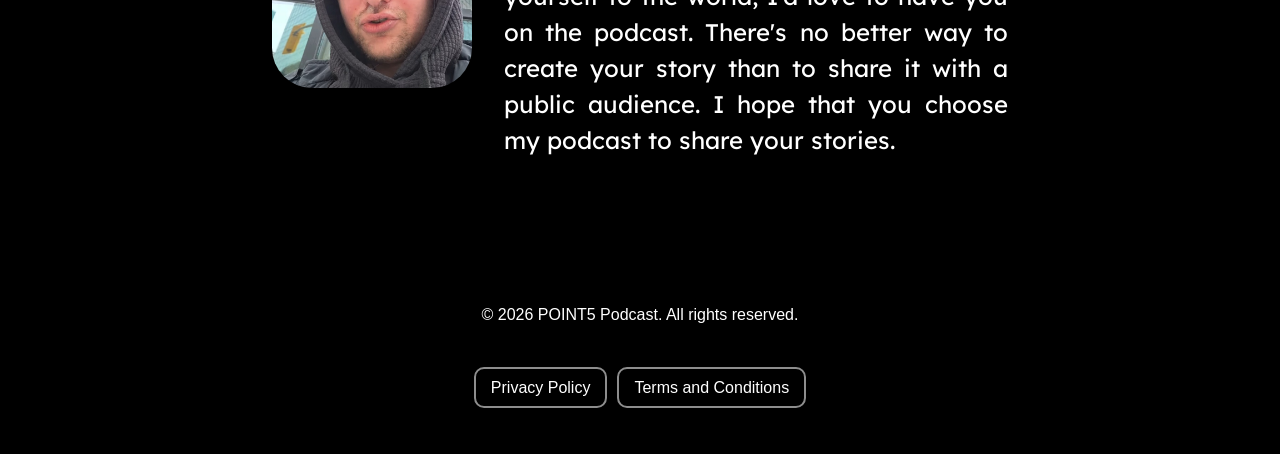
==== commit c2a6837a: "updated urls for the publish locations that are shown on other parts of the website. I didn't includ" ====
--- a/index.html
+++ b/index.html
@@ -61,10 +61,10 @@
         </div>
 
         <div class="community-links">
-            <a id="discord-link" href="#" target="_blank">
+            <a id="discord-link" href="https://discord.gg/tX4k2jXd" target="_blank">
             <img src="discord-icon.png" alt="Join our Discord">
             </a>
-            <a id="slack-link" href="" target="_blank">
+            <a id="slack-link" href="https://join.slack.com/t/point5podcast/shared_invite/zt-3ra2gapsl-xZEQniMt8q6AEYip8mt3hg" target="_blank">
             <img src="slack-icon.png" alt="Join our Slack">
             </a>
         </div>
@@ -88,11 +88,17 @@
         <h2 id="publishLocation-heading">Where to listen!</h2>
         <p id="publishLocation-text">POINT5 Podcast distributes the podcast everywhere. Let us know if you can't find us on your preffered platform using the chat features in our community spaces.</p>
             <div class="publishLocation-links">
-                <a id="youtube-link" href="#" target="_blank">
-                <img src="youtube-icon.png" alt="Youtube">
+                <a id="youtube-link" href="https://www.youtube.com/@POINT5Podcast" target="_blank">
+                <img src="youtube-icon.png" alt="YouTube">
                 </a>
-                <a id="spotify-link" href="#" target="_blank">
+                <a id="spotify-link" href="https://open.spotify.com/show/2V2lk3tJlSIELpjnhlquk2" target="_blank">
                 <img src="spotify-icon.png" alt="Spotify">
+                </a>
+                <a id="apple-link" href="https://podcasts.apple.com/us/podcast/point5-podcast/id1882807745" target="_blank">
+                <img src="apple-icon.png" alt="Apple">
+                </a>
+                <a id="amazon-link" href="https://music.amazon.com/podcasts/97cfdd42-8fef-45d0-8c68-1fa836fa4f05/point5-podcast" target="_blank">
+                <img src="amazon-icon.png" alt="Amazon">
                 </a>
             </div>
         <p>Not all of the services we distribute to are listed here. We've listed the major services used by podcast listeners.</p>
--- a/style.css
+++ b/style.css
@@ -469,6 +469,11 @@
   }
 }
 
+.all-distribution-locations {
+  display: flex;
+  justify-content: center;
+}
+
 
 
 
@@ -571,3 +576,79 @@
 }
 
 
+
+
+
+
+/* ============================= */
+/* TERMS & CONDITIONS PAGE      */
+/* ============================= */
+
+.p5pp-terms-root {
+  display: flex;
+  justify-content: center;
+  padding: 60px 20px;
+  background: #f4f6f9;
+  font-family: -apple-system, BlinkMacSystemFont, "Segoe UI", Roboto, Arial, sans-serif;
+}
+
+.p5pp-terms-wrapper {
+  max-width: 820px;
+  width: 100%;
+  background: #ffffff;
+  padding: 50px;
+  border-radius: 14px;
+  box-shadow: 0 20px 40px rgba(0, 0, 0, 0.06);
+  color: #1a1a1a;
+}
+
+.p5pp-terms-title {
+  font-size: 2.4rem;
+  margin-bottom: 10px;
+  font-weight: 700;
+  letter-spacing: -0.5px;
+}
+
+.p5pp-terms-effective-date {
+  margin-bottom: 30px;
+  color: #6b7280;
+  font-size: 0.95rem;
+}
+
+.p5pp-terms-heading {
+  margin-top: 35px;
+  margin-bottom: 12px;
+  font-size: 1.4rem;
+  font-weight: 600;
+  color: #111827;
+}
+
+.p5pp-terms-paragraph {
+  margin-bottom: 14px;
+  line-height: 1.7;
+  font-size: 1rem;
+}
+
+.p5pp-terms-footer {
+  margin-top: 50px;
+  padding-top: 20px;
+  border-top: 1px solid #e5e7eb;
+  text-align: center;
+  font-size: 0.9rem;
+  color: #6b7280;
+}
+
+/* Mobile Optimization */
+@media(max-width: 600px) {
+  .p5pp-terms-wrapper {
+    padding: 30px 20px;
+  }
+
+  .p5pp-terms-title {
+    font-size: 1.8rem;
+  }
+
+  .p5pp-terms-heading {
+    font-size: 1.2rem;
+  }
+}
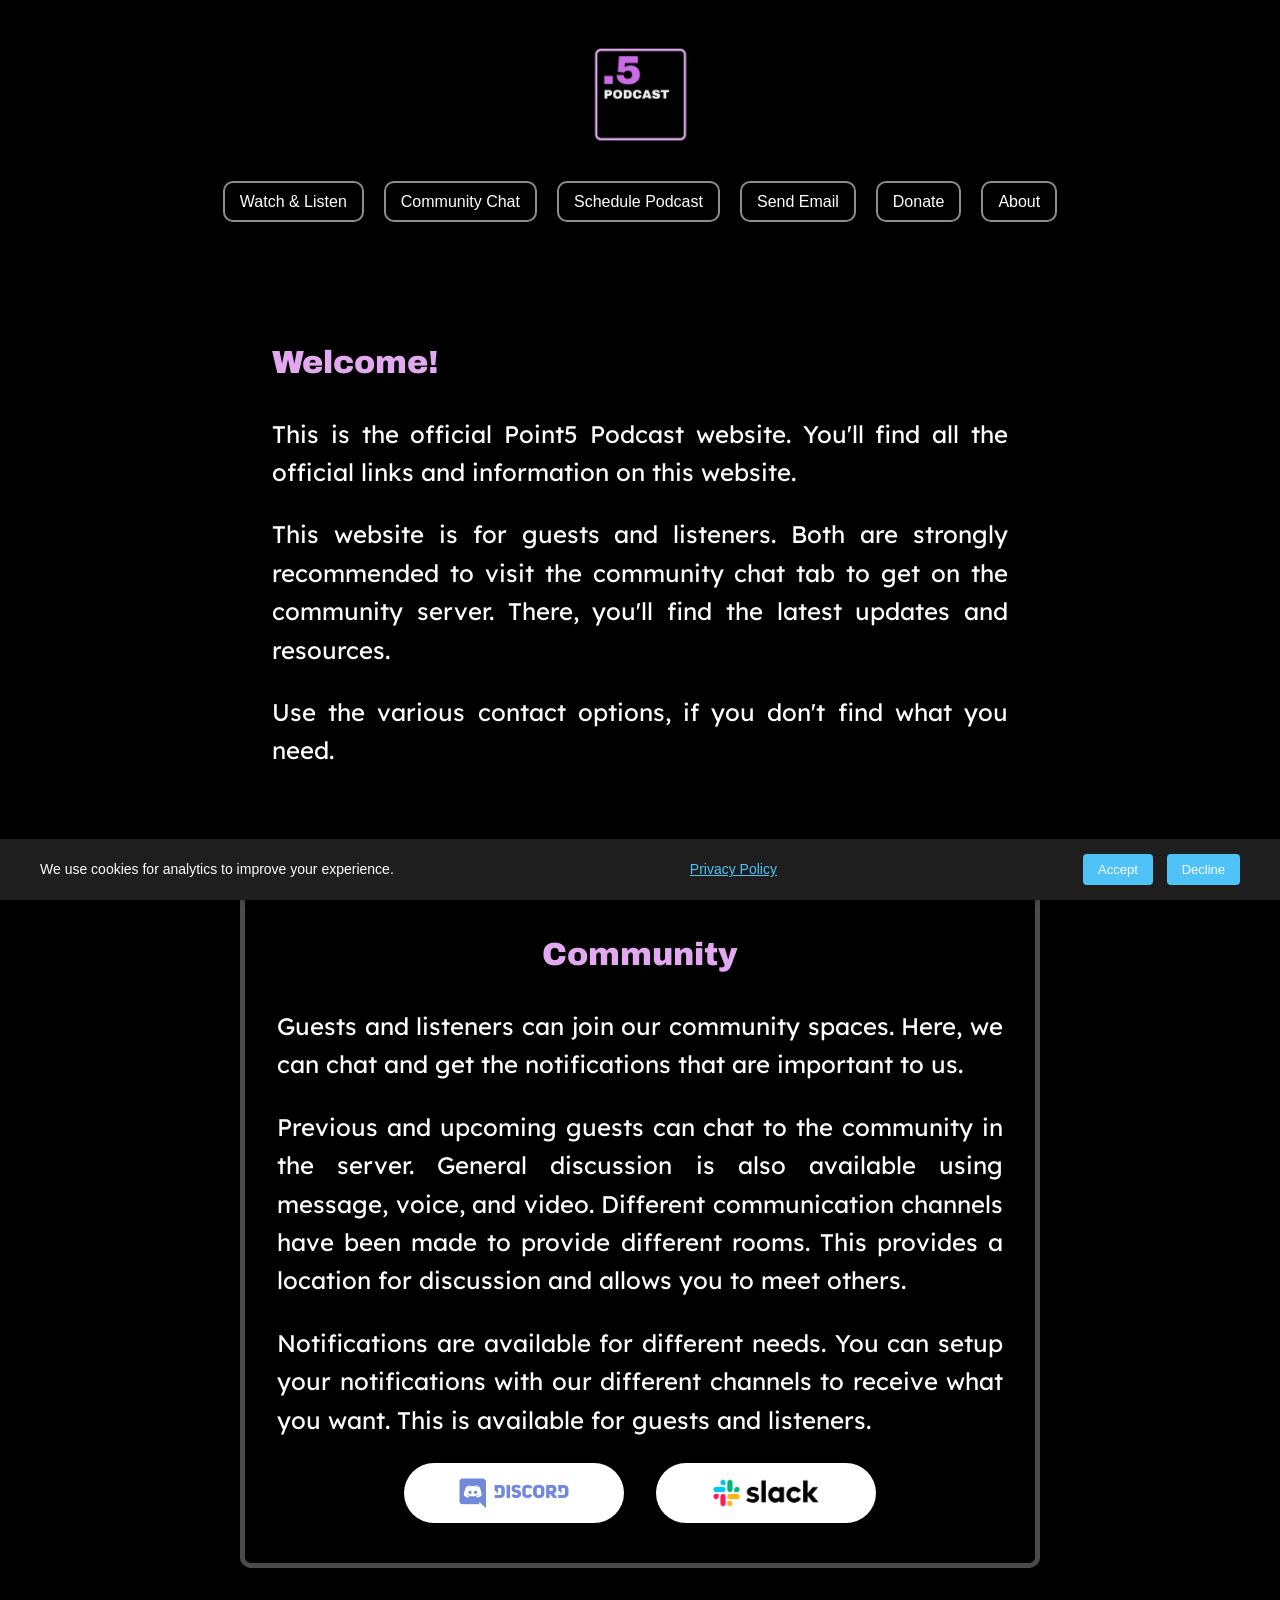
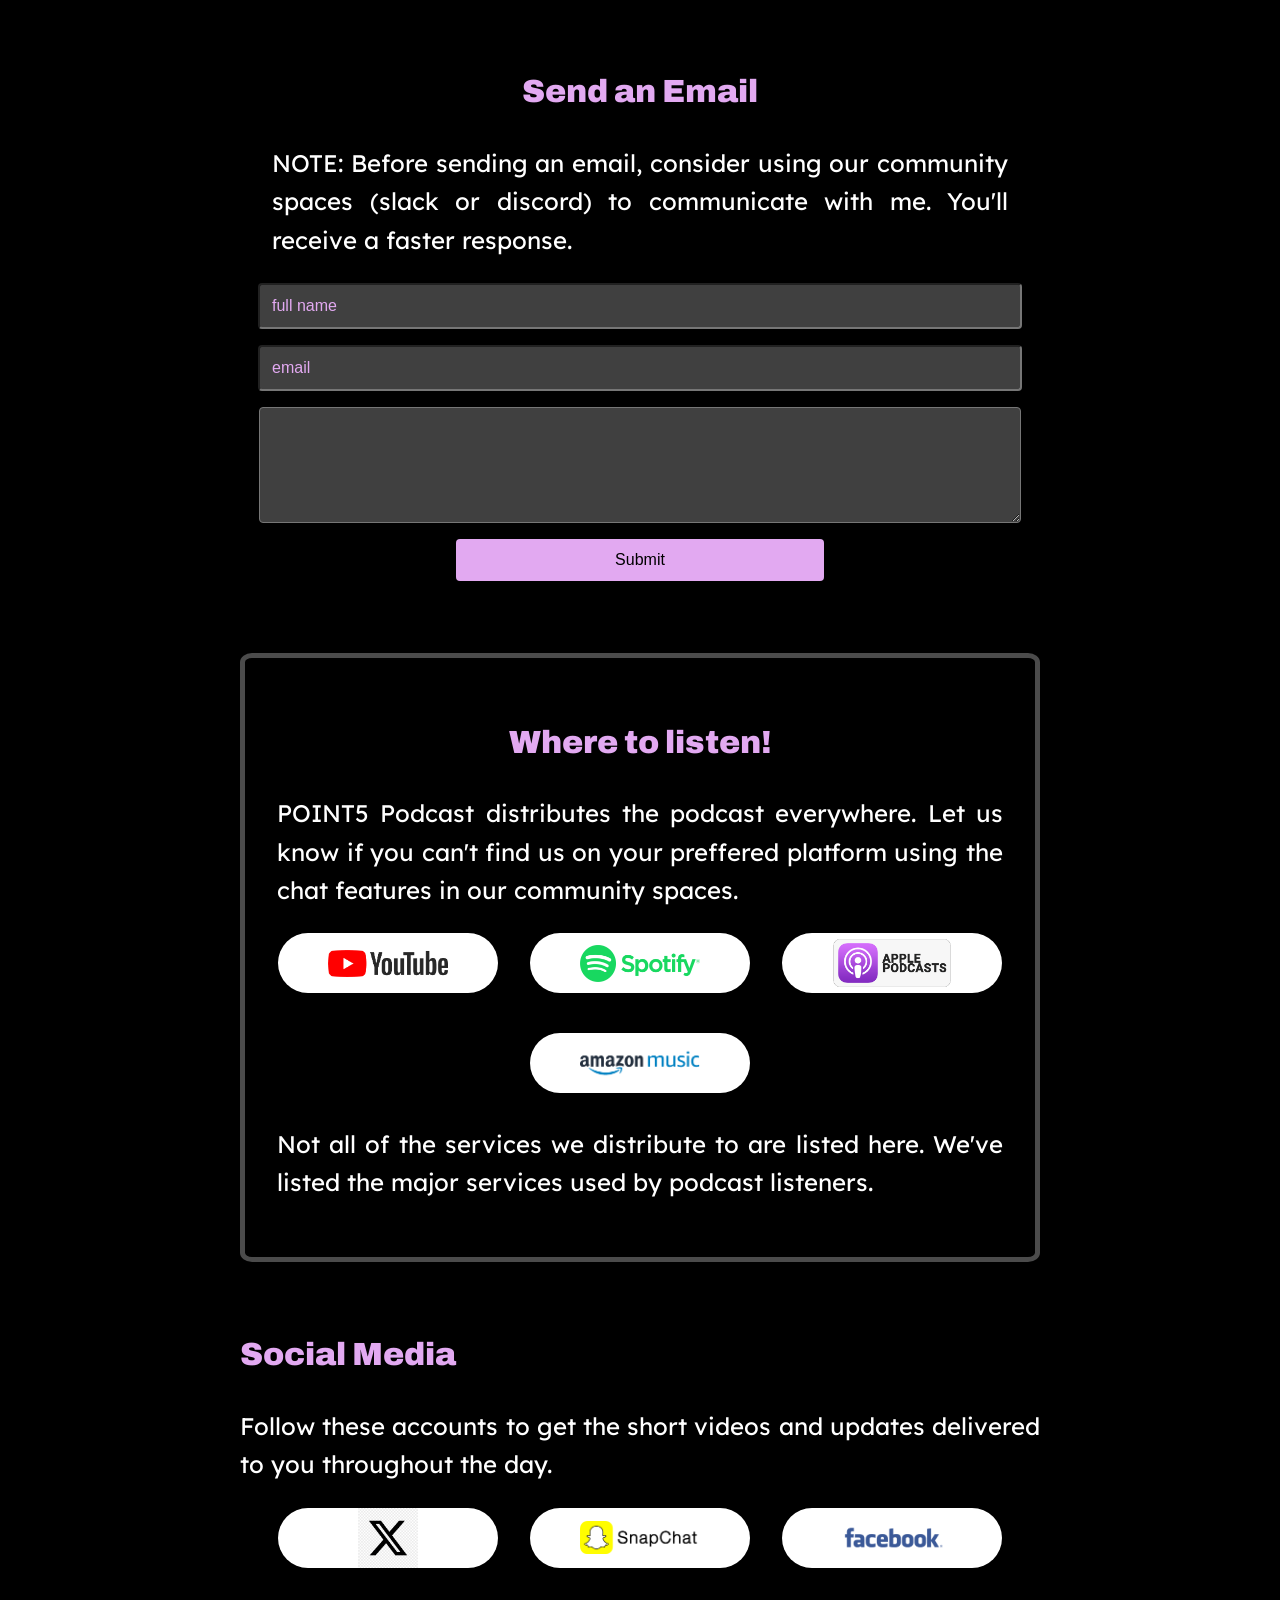
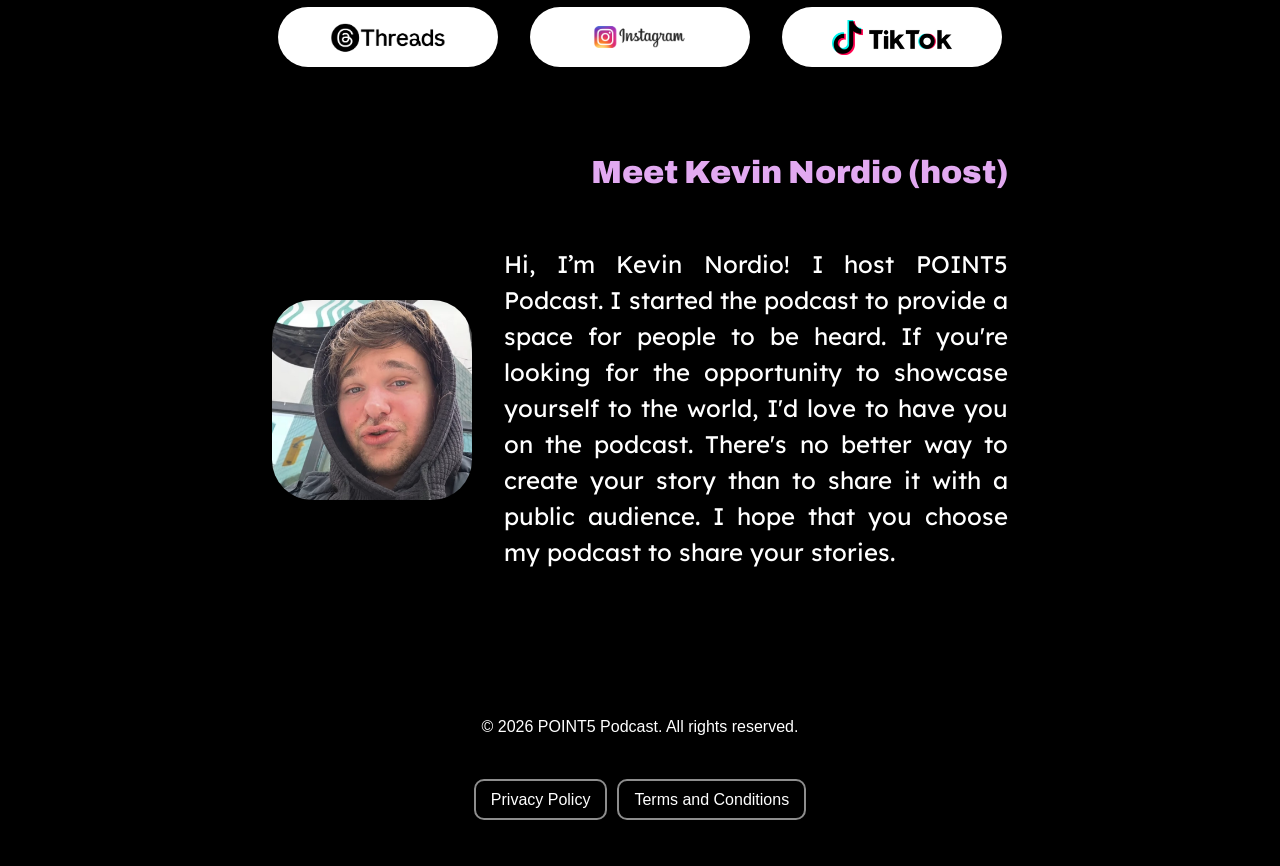
==== commit 1df7f02a: "updated the social pages" ====
--- a/index.html
+++ b/index.html
@@ -87,7 +87,7 @@
     <section class="publishLocation">
         <h2 id="publishLocation-heading">Where to listen!</h2>
         <p id="publishLocation-text">POINT5 Podcast distributes the podcast everywhere. Let us know if you can't find us on your preffered platform using the chat features in our community spaces.</p>
-            <div class="publishLocation-links">
+            <div class="bubble-links">
                 <a id="youtube-link" href="https://www.youtube.com/@POINT5Podcast" target="_blank">
                 <img src="youtube-icon.png" alt="YouTube">
                 </a>
@@ -102,6 +102,35 @@
                 </a>
             </div>
         <p>Not all of the services we distribute to are listed here. We've listed the major services used by podcast listeners.</p>
+    </section>
+
+    <!-- Social Media Section -->
+    <section class="social" id="social">
+        <h2 id="social-heading">Social Media</h2>
+
+        <p id="social-text">Follow these accounts to get the short videos and updates delivered to you throughout the day.</p>
+
+        <div class="bubble-links">
+            <a id="x-link" href="https://x.com/itsp5podcast" target="_blank">
+            <img src="x-icon.png" alt="Follow on X">
+            </a>
+            <a id="snapchat-link" href="https://www.snapchat.com/add/p5podcast" target="_blank">
+            <img src="snapchat-icon.png" alt="Follow on Snapchat">
+            </a>
+            <a id="facebook-link" href="https://www.facebook.com/point5podcast/" target="_blank">
+            <img src="facebook-icon.png" alt="Follow on Facebook">
+            </a>
+            <a id="threads-link" href="https://www.threads.com/@p5podcast" target="_blank">
+            <img src="threads-icon.png" alt="Follow on Threads">
+            </a>
+            <a id="instagram-link" href="https://www.instagram.com/p5podcast/" target="_blank">
+            <img src="instagram-icon.png" alt="Follow on Instagram">
+            </a>
+            <a id="tiktok-link" href="https://www.tiktok.com/@p5podcast" target="_blank">
+            <img src="tiktok-icon.png" alt="Follow on TikTok">
+            </a>
+        </div>
+
     </section>
 
     <!-- Host Section -->
--- a/style.css
+++ b/style.css
@@ -430,7 +430,8 @@
   color: #fff;
 }
 
-.publishLocation-links {
+/* Reusable bubble links component */
+.bubble-links {
   display: flex;
   justify-content: center;
   gap: 2rem;
@@ -438,32 +439,24 @@
   flex-wrap: wrap;
 }
 
-.publishLocation-links a img {
+.bubble-links a img {
   width: 120px;
   height: 60px;
   object-fit: contain;
   transition: transform 0.2s;
   background-color: #fff;
-  padding-right:50px;
-  padding-left:50px;
+  padding-left: 50px;
+  padding-right: 50px;
   border-radius: 30px;
 }
 
-.publishLocation-links a img:hover {
+.bubble-links a img:hover {
   transform: scale(1.1);
 }
 
-/* Responsive adjustments */
-@media(max-width: 600px) {
-  .community-links a img {
-    width: 90px;
-    height: 90px;
-  }
-}
-
-/* Responsive adjustments */
-@media(max-width: 600px) {
-  .publishLocation-links a img {
+/* Mobile adjustments */
+@media(max-width: 600px) {
+  .bubble-links a img {
     width: 90px;
     height: 90px;
   }
